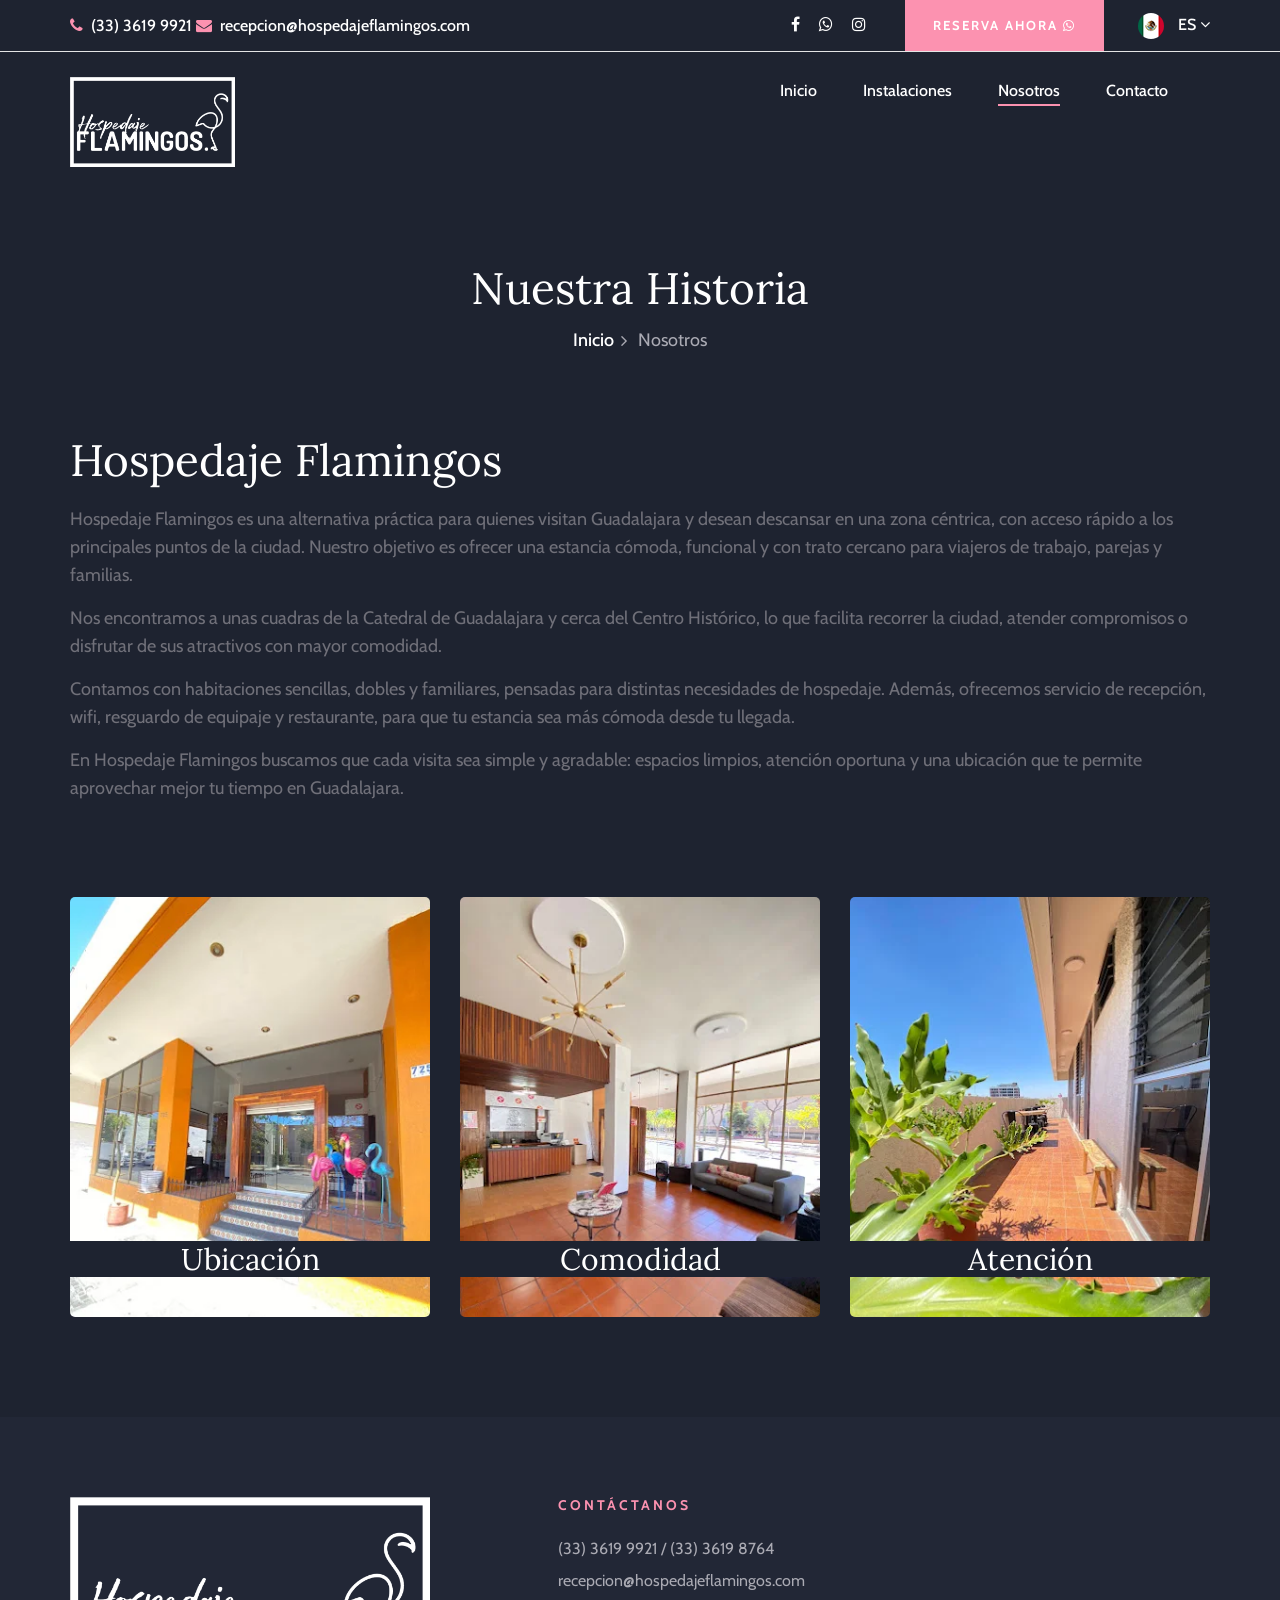
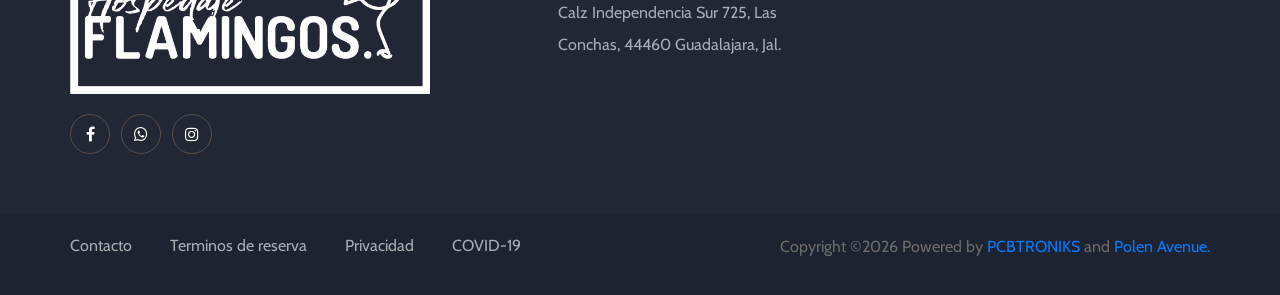
==== about-us.html @ ad76665b "UPDATE\ Mobile slider" ====
﻿<!DOCTYPE html>
<html lang="es">

<head>
    <meta charset="UTF-8">
    <meta name="description" content="Hospedaje Flamingos en Guadalajara: habitaciones cómodas, ubicación céntrica y atención para una estancia práctica y agradable.">
    <meta name="keywords" content="Hospedaje Flamingos, Guadalajara, hotel en Guadalajara, centro, habitaciones, wifi, restaurante, recepción 24 horas">
    <meta name="viewport" content="width=device-width, initial-scale=1.0">
    <meta http-equiv="X-UA-Compatible" content="ie=edge">
    <title>Hospedaje Flamingos - Hotel en Guadalajara</title>

    <!-- Google Font -->
    <link href="https://fonts.googleapis.com/css?family=Lora:400,700&display=swap" rel="stylesheet">
    <link href="https://fonts.googleapis.com/css?family=Cabin:400,500,600,700&display=swap" rel="stylesheet">

    <!-- icon -->
    <link rel="apple-touch-icon" sizes="60x60" href="img/apple-icon-60x60.png">
    <link rel="apple-touch-icon" sizes="72x72" href="img/apple-icon-72x72.png">
    <link rel="apple-touch-icon" sizes="76x76" href="img/apple-icon-76x76.png">
    <link rel="apple-touch-icon" sizes="114x114" href="img/apple-icon-114x114.png">
    <link rel="apple-touch-icon" sizes="120x120" href="img/apple-icon-120x120.png">
    <link rel="apple-touch-icon" sizes="144x144" href="img/apple-icon-144x144.png">
    <link rel="apple-touch-icon" sizes="152x152" href="img/apple-icon-152x152.png">
    <link rel="apple-touch-icon" sizes="180x180" href="img/apple-icon-180x180.png">
    <link rel="icon" type="image/png" sizes="192x192"  href="img/android-icon-192x192.png">
    <link rel="icon" type="image/png" sizes="32x32" href="img/favicon-32x32.png">
    <link rel="icon" type="image/png" sizes="96x96" href="img/favicon-96x96.png">
    <link rel="icon" type="image/png" sizes="16x16" href="img/favicon-16x16.png">
    <link rel="manifest" href="img/manifest.json">
    <meta name="msapplication-TileColor" content="#ffffff">
    <meta name="msapplication-TileImage" content="img/ms-icon-144x144.png">
    <meta name="theme-color" content="#ffffff">

    <!-- Css Styles -->
    <link rel="stylesheet" href="css/bootstrap.min.css" type="text/css">
    <link rel="stylesheet" href="css/font-awesome.min.css" type="text/css">
    <link rel="stylesheet" href="css/elegant-icons.css" type="text/css">
    <link rel="stylesheet" href="css/flaticon.css" type="text/css">
    <link rel="stylesheet" href="css/owl.carousel.min.css" type="text/css">
    <link rel="stylesheet" href="css/nice-select.css" type="text/css">
    <link rel="stylesheet" href="css/jquery-ui.min.css" type="text/css">
    <link rel="stylesheet" href="css/magnific-popup.css" type="text/css">
    <link rel="stylesheet" href="css/slicknav.min.css" type="text/css">
    <link rel="stylesheet" href="css/style.css?v=4" type="text/css">
</head>

<body style="background-color: #1e2330; color: white;">
    <!-- Page Preloder -->
    <div id="preloder" style="background-color: #1e2330;">
        <div class="loader"></div>
    </div>

    <!-- Offcanvas Menu Section Begin MOBIL-->
    <div class="offcanvas-menu-overlay"></div>
    <div class="canvas-open">
        <i class="icon_menu"></i>
    </div>
    <div class="offcanvas-menu-wrapper">
        <div class="canvas-close">
            <i class="icon_close"></i>
        </div>
        <div class="header-configure-area">
            <div class="language-option">
                <img src="img/flag-mx.png" alt="">
                <span>ES <i class="fa fa-angle-down"></i></span>
                <div class="flag-dropdown">
                    <ul>
                        <li><a href="#">EN</a></li>
                    </ul>
                </div>
            </div>
            <a href="https://api.whatsapp.com/send?phone=+5213330370522&text=Hola%20tengo%20inter%C3%A9s%20en%20reservar%20una%20habitaci%C3%B3n,%20me%20podr%C3%ADan%20dar%20m%C3%A1s%20informaci%C3%B3n?" class="bk-btn">Reserva <i class="fa fa-whatsapp"></i></a>
        </div>
        <nav class="mainmenu mobile-menu">
            <ul>
                <li><a href="./index.html">Inicio</a></li>
                <li><a href="./rooms.html">Instalaciones</a>
                    <ul class="dropdown">
                        <li><a href="./rooms-mtz.html">Habitaciones</a></li>
                        <li><a href="./rooms-hall.html">Salones</a></li>
                        <li><a href="./rooms-restaurante.html">Restaurante/Bar</a></li>
                    </ul>
                </li>
                <li class="active"><a href="./about-us.html">Nosotros</a></li>
                <li><a href="./visitgdl.html">Visita Guadalajara</a></li>
                <li><a href="./contact.html">Contacto</a></li>
                <li><a href="./invoice.html">Facturación</a></li>
            </ul>
        </nav>
        <div id="mobile-menu-wrap"></div>
        <div class="top-social">
          <a href="https://www.facebook.com/flamingoshospedaje/" target="_blank"><i class="fa fa-facebook"></i></a>
          <a href="https://api.whatsapp.com/send?phone=+5213336199921&text=Hola%20tengo%20inter%C3%A9s%20en%20reservar%20una%20habitaci%C3%B3n,%20me%20podr%C3%ADan%20dar%20m%C3%A1s%20informaci%C3%B3n?" target="_blank">
            <i class="fa fa-whatsapp"></i></a>
          <a href="https://www.instagram.com/flamingoshospedaje/" target="_blank"><i class="fa fa-instagram"></i></a>
        </div>
        <ul class="top-widget">
            <li><i class="fa fa-phone"></i> (33) 3619 9921</li>
            <li><i class="fa fa-envelope"></i> recepcion@hospedajeflamingos.com</li>
        </ul>
    </div>
    <!-- Offcanvas Menu Section End MOBIL-->

    <!-- Header Section Begin -->
    <header class="header-section">
        <div class="top-nav">
            <div class="container">
                <div class="row">
                    <div class="col-lg-6">
                        <ul class="tn-left">
                            <a href="tel:3336199921"><li><i class="fa fa-phone"></i> (33) 3619 9921</li></a>
                            <li><i class="fa fa-envelope"></i> recepcion@hospedajeflamingos.com</li>
                        </ul>
                    </div>
                    <div class="col-lg-6">
                        <div class="tn-right">
                          <div class="top-social">
                            <a href="https://www.facebook.com/flamingoshospedaje/" target="_blank"><i class="fa fa-facebook"></i></a>
                            <a href="https://api.whatsapp.com/send?phone=+5213336199921&text=Hola%20tengo%20inter%C3%A9s%20en%20reservar%20una%20habitaci%C3%B3n,%20me%20podr%C3%ADan%20dar%20m%C3%A1s%20informaci%C3%B3n?" target="_blank">
                              <i class="fa fa-whatsapp"></i></a>
                            <a href="https://www.instagram.com/flamingoshospedaje/" target="_blank"><i class="fa fa-instagram"></i></a>
                          </div>
                            <a href="https://api.whatsapp.com/send?phone=+5213330370522&text=Hola%20tengo%20inter%C3%A9s%20en%20reservar%20una%20habitaci%C3%B3n,%20me%20podr%C3%ADan%20dar%20m%C3%A1s%20informaci%C3%B3n?" class="bk-btn">Reserva Ahora <i class="fa fa-whatsapp"></i></a>
                            <div class="language-option">
                                <img src="img/flag-mx.png" alt="hotel-mexicano-lujoso">
                                <span>ES <i class="fa fa-angle-down"></i></span>
                                <div class="flag-dropdown">
                                    <ul>
                                        <li><a href="#">EN</a></li>
                                    </ul>
                                </div>
                            </div>
                        </div>
                    </div>
                </div>
            </div>
        </div>
        <div class="menu-item">
            <div class="container">
                <div class="row">
                    <div class="col-lg-2">
                        <div class="logo">
                            <a href="./index.html">
                                <img src="img/footer-logo.png" alt="Hospedaje Flamingos en Guadalajara">
                            </a>
                        </div>
                    </div>
                    <div class="col-lg-10">
                        <div class="nav-menu">
                            <nav class="mainmenu">
                                <ul>
                                    <li><a href="./index.html">Inicio</a></li>
                                    <li><a href="./rooms.html">Instalaciones</a></li>
                                    <li class="active"><a href="./about-us.html">Nosotros</a></li>
                                    <li><a href="./contact.html">Contacto</a></li>
                                </ul>
                            </nav>
                        </div>
                    </div>
                </div>
            </div>
        </div>
    </header>
    <!-- Header End -->

    <!-- Breadcrumb Section Begin -->
    <div class="breadcrumb-section">
        <div class="container">
            <div class="row">
                <div class="col-lg-12">
                    <div class="breadcrumb-text">
                        <h2>Nuestra Historia</h2>
                        <div class="bt-option">
                            <a href="./index.html">Inicio</a>
                            <span>Nosotros</span>
                        </div>
                    </div>
                </div>
            </div>
        </div>
    </div>
    <!-- Breadcrumb Section End -->

    <!-- About Us Page Section Begin -->
    <section class="aboutus-page-section spad">
        <div class="container">
            <div class="about-page-text">
                <div class="row">
                  <div class="col">
                    <div class="ap-title">
                      <h2>Hospedaje Flamingos</h2>

                          <p>Hospedaje Flamingos es una alternativa práctica para quienes visitan Guadalajara y desean descansar en una zona céntrica, con acceso rápido a los principales puntos de la ciudad. Nuestro objetivo es ofrecer una estancia cómoda, funcional y con trato cercano para viajeros de trabajo, parejas y familias.</p>

                            <p>
                              Nos encontramos a unas cuadras de la Catedral de Guadalajara y cerca del Centro Histórico, lo que facilita recorrer la ciudad, atender compromisos o disfrutar de sus atractivos con mayor comodidad.
                            </p>

                            <p>
                              Contamos con habitaciones sencillas, dobles y familiares, pensadas para distintas necesidades de hospedaje. Además, ofrecemos servicio de recepción, wifi, resguardo de equipaje y restaurante, para que tu estancia sea más cómoda desde tu llegada.
                            </p>

                            <p>
                              En Hospedaje Flamingos buscamos que cada visita sea simple y agradable: espacios limpios, atención oportuna y una ubicación que te permite aprovechar mejor tu tiempo en Guadalajara.
                            </p>

                      </div>
                    </div>
                </div>
            </div>
            <div class="about-page-services">
                <div class="row">
                    <div class="col-md-4">
                        <div class="ap-service-item set-bg" data-setbg="img/about/about-p1.webp" alt="hotel-comodo-en-guadalajara">
                            <div class="api-text">
                                <h3 style="background-color: #1e2330;">Ubicación</h3>
                            </div>
                        </div>
                    </div>
                    <div class="col-md-4">
                        <div class="ap-service-item set-bg" data-setbg="img/about/about-p2.webp" alt="hotel-lujoso-en-guadalajara">
                            <div class="api-text">
                                <h3 style="background-color: #1e2330;">Comodidad</h3>
                            </div>
                        </div>
                    </div>
                    <div class="col-md-4">
                        <div class="ap-service-item set-bg" data-setbg="img/about/about-p3.webp" alt="hotel-silencioso-en-guadalajara">
                            <div class="api-text">
                                <h3 style="background-color: #1e2330;">Atención</h3>
                            </div>
                        </div>
                    </div>
                </div>
            </div>
        </div>
    </section>
    <!-- About Us Page Section End -->

    <!-- Video Section Begin -->
    <!-- <section class="video-section set-bg" data-setbg="img/video-bg.jpg">
        <div class="container">
            <div class="row">
                <div class="col-lg-12">
                    <div class="video-text">
                        <h2>Discover Our Hotel & Services.</h2>
                        <p>It S Hurricane Season But We Are Visiting Hilton Head Island</p>
                        <a href="https://www.youtube.com/watch?v=EzKkl64rRbM" class="play-btn video-popup"><img
                                src="img/play.png" alt=""></a>
                    </div>
                </div>
            </div>
        </div>
    </section> -->
    <!-- Video Section End -->

    <!-- Gallery Section Begin -->
    <!-- <section class="gallery-section spad">
        <div class="container">
            <div class="row">
                <div class="col-lg-12">
                    <div class="section-title">
                        <span>Galeria</span>
                        <h2>Descubre trabajo Mexicano</h2>
                    </div>
                </div>
            </div>
            <div class="row">
                <div class="col-lg-6"> -->
                    <!-- 576x279 -->
                    <!-- <div class="gallery-item set-bg" data-setbg="img/gallery/gallery-1.jpg">
                        <div class="gi-text">
                            <h3>Obra No. 1 $1000</h3>
                        </div>
                    </div>
                    <div class="row">
                        <div class="col-sm-6"> -->
                            <!-- 279x279 -->
                            <!-- <div class="gallery-item set-bg" data-setbg="img/gallery/gallery-3.jpg">
                                <div class="gi-text">
                                    <h3>Obra No. 2</h3>
                                </div>
                            </div>
                        </div>
                        <div class="col-sm-6"> -->
                            <!-- 279x279 -->
                            <!-- <div class="gallery-item set-bg" data-setbg="img/gallery/gallery-4.jpg">
                                <div class="gi-text">
                                    <h3>Obra No. 3</h3>
                                </div>
                            </div>
                        </div>
                    </div>
                </div>
                <div class="col-lg-6"> -->
                    <!-- 576x576 -->
                    <!-- <div class="gallery-item large-item set-bg" data-setbg="img/gallery/gallery-2.jpg">
                        <div class="gi-text">
                            <h3>Obra No. 4 $500</h3>
                        </div>
                    </div>
                </div>
            </div>
        </div>
    </section> -->
    <!-- Gallery Section End -->

    <!-- Footer Section Begin -->
    <footer class="footer-section">
        <div class="container">
            <div class="footer-text">
                <div class="row">
                    <div class="col-lg-4">
                        <div class="ft-about">
                            <div class="logo">
                                <a href="#">
                                    <img src="img/footer-logo.png" alt="">
                                </a>
                            </div>
                            <!-- <p>We inspire and reach millions of travelers<br /> across 90 local websites</p> -->
                            <div class="fa-social">
                                <a href="https://www.facebook.com/flamingoshospedaje/" target="_blank"><i class="fa fa-facebook"></i></a>
                                <a href="https://api.whatsapp.com/send?phone=+5213336199921&text=Hola%20tengo%20inter%C3%A9s%20en%20reservar%20una%20habitaci%C3%B3n,%20me%20podr%C3%ADan%20dar%20m%C3%A1s%20informaci%C3%B3n?" target="_blank">
                                  <i class="fa fa-whatsapp"></i></a>
                                <a href="https://www.instagram.com/flamingoshospedaje/" target="_blank"><i class="fa fa-instagram"></i></a>
                            </div>
                        </div>
                    </div>
                    <div class="col-lg-3 offset-lg-1">
                        <div class="ft-contact">
                            <h6>Contáctanos</h6>
                            <ul>
                                <li>(33) 3619 9921 / (33) 3619 8764</li>
                                <li>recepcion@hospedajeflamingos.com</li>
                                <li>Calz Independencia Sur 725, Las Conchas, 44460 Guadalajara, Jal.</li>
                            </ul>
                        </div>
                    </div>
                    <div class="col-lg-3 offset-lg-1">
                      <div id="cont_6c94ab2ad96cbf66a1eec0f091e3534b">
                        <script type="text/javascript" async src="https://www.theweather.com/wid_loader/6c94ab2ad96cbf66a1eec0f091e3534b"></script>
                      </div>
                        <!-- <div class="ft-newslatter">
                            <h6>New latest</h6>
                            <p>Get the latest updates and offers.</p>
                            <form action="#" class="fn-form">
                                <input type="text" placeholder="Email">
                                <button type="submit"><i class="fa fa-send"></i></button>
                            </form>
                        </div> -->
                    </div>
                </div>
            </div>
        </div>
        <div class="copyright-option">
            <div class="container">
                <div class="row">
                    <div class="col-lg-7">
                        <ul>
                            <li><a href="./contact.html">Contacto</a></li>
                            <li><a href="./terminos.html">Terminos de reserva</a></li>
                            <li><a href="./terminos.html">Privacidad</a></li>
                            <li><a href="./covid-19.html">COVID-19</a></li>
                        </ul>
                    </div>
                    <div class="col-lg-5">
                        <div class="co-text"><p>
                          Copyright &copy;<script>document.write(new Date().getFullYear());</script>
                          Powered by <a href="https://www.pcbtroniks.com/" target="_blank">PCBTRONIKS</a> and
                          <a href="http://polenavenue.com/" target="_blank">Polen Avenue.</a>
                        </p>
                        </div>
                    </div>
                </div>
            </div>
        </div>
    </footer>
    <!-- Footer Section End -->

    <!-- Js Plugins -->
    <script src="js/jquery-3.3.1.min.js"></script>
    <script src="js/bootstrap.min.js"></script>
    <script src="js/jquery.magnific-popup.min.js"></script>
    <script src="js/jquery.nice-select.min.js"></script>
    <script src="js/jquery-ui.min.js"></script>
    <script src="js/jquery.slicknav.js"></script>
    <script src="js/owl.carousel.min.js"></script>
    <script src="js/main.js"></script>
</body>

</html>
---- css/elegant-icons.css ----
@font-face {
	font-family: 'ElegantIcons';
	src:url('../fonts/ElegantIcons.eot');
	src:url('../fonts/ElegantIcons.eot?#iefix') format('embedded-opentype'),
		url('../fonts/ElegantIcons.woff') format('woff'),
		url('../fonts/ElegantIcons.ttf') format('truetype'),
		url('../fonts/ElegantIcons.svg#ElegantIcons') format('svg');
	font-weight: normal;
	font-style: normal;
}

/* Use the following CSS code if you want to use data attributes for inserting your icons */
[data-icon]:before {
	font-family: 'ElegantIcons';
	content: attr(data-icon);
	speak: none;
	font-weight: normal;
	font-variant: normal;
	text-transform: none;
	line-height: 1;
	-webkit-font-smoothing: antialiased;
	-moz-osx-font-smoothing: grayscale;
}

/* Use the following CSS code if you want to have a class per icon */
/*
Instead of a list of all class selectors,
you can use the generic selector below, but it's slower:
[class*="your-class-prefix"] {
*/
.arrow_up, .arrow_down, .arrow_left, .arrow_right, .arrow_left-up, .arrow_right-up, .arrow_right-down, .arrow_left-down, .arrow-up-down, .arrow_up-down_alt, .arrow_left-right_alt, .arrow_left-right, .arrow_expand_alt2, .arrow_expand_alt, .arrow_condense, .arrow_expand, .arrow_move, .arrow_carrot-up, .arrow_carrot-down, .arrow_carrot-left, .arrow_carrot-right, .arrow_carrot-2up, .arrow_carrot-2down, .arrow_carrot-2left, .arrow_carrot-2right, .arrow_carrot-up_alt2, .arrow_carrot-down_alt2, .arrow_carrot-left_alt2, .arrow_carrot-right_alt2, .arrow_carrot-2up_alt2, .arrow_carrot-2down_alt2, .arrow_carrot-2left_alt2, .arrow_carrot-2right_alt2, .arrow_triangle-up, .arrow_triangle-down, .arrow_triangle-left, .arrow_triangle-right, .arrow_triangle-up_alt2, .arrow_triangle-down_alt2, .arrow_triangle-left_alt2, .arrow_triangle-right_alt2, .arrow_back, .icon_minus-06, .icon_plus, .icon_close, .icon_check, .icon_minus_alt2, .icon_plus_alt2, .icon_close_alt2, .icon_check_alt2, .icon_zoom-out_alt, .icon_zoom-in_alt, .icon_search, .icon_box-empty, .icon_box-selected, .icon_minus-box, .icon_plus-box, .icon_box-checked, .icon_circle-empty, .icon_circle-slelected, .icon_stop_alt2, .icon_stop, .icon_pause_alt2, .icon_pause, .icon_menu, .icon_menu-square_alt2, .icon_menu-circle_alt2, .icon_ul, .icon_ol, .icon_adjust-horiz, .icon_adjust-vert, .icon_document_alt, .icon_documents_alt, .icon_pencil, .icon_pencil-edit_alt, .icon_pencil-edit, .icon_folder-alt, .icon_folder-open_alt, .icon_folder-add_alt, .icon_info_alt, .icon_error-oct_alt, .icon_error-circle_alt, .icon_error-triangle_alt, .icon_question_alt2, .icon_question, .icon_comment_alt, .icon_chat_alt, .icon_vol-mute_alt, .icon_volume-low_alt, .icon_volume-high_alt, .icon_quotations, .icon_quotations_alt2, .icon_clock_alt, .icon_lock_alt, .icon_lock-open_alt, .icon_key_alt, .icon_cloud_alt, .icon_cloud-upload_alt, .icon_cloud-download_alt, .icon_image, .icon_images, .icon_lightbulb_alt, .icon_gift_alt, .icon_house_alt, .icon_genius, .icon_mobile, .icon_tablet, .icon_laptop, .icon_desktop, .icon_camera_alt, .icon_mail_alt, .icon_cone_alt, .icon_ribbon_alt, .icon_bag_alt, .icon_creditcard, .icon_cart_alt, .icon_paperclip, .icon_tag_alt, .icon_tags_alt, .icon_trash_alt, .icon_cursor_alt, .icon_mic_alt, .icon_compass_alt, .icon_pin_alt, .icon_pushpin_alt, .icon_map_alt, .icon_drawer_alt, .icon_toolbox_alt, .icon_book_alt, .icon_calendar, .icon_film, .icon_table, .icon_contacts_alt, .icon_headphones, .icon_lifesaver, .icon_piechart, .icon_refresh, .icon_link_alt, .icon_link, .icon_loading, .icon_blocked, .icon_archive_alt, .icon_heart_alt, .icon_star_alt, .icon_star-half_alt, .icon_star, .icon_star-half, .icon_tools, .icon_tool, .icon_cog, .icon_cogs, .arrow_up_alt, .arrow_down_alt, .arrow_left_alt, .arrow_right_alt, .arrow_left-up_alt, .arrow_right-up_alt, .arrow_right-down_alt, .arrow_left-down_alt, .arrow_condense_alt, .arrow_expand_alt3, .arrow_carrot_up_alt, .arrow_carrot-down_alt, .arrow_carrot-left_alt, .arrow_carrot-right_alt, .arrow_carrot-2up_alt, .arrow_carrot-2dwnn_alt, .arrow_carrot-2left_alt, .arrow_carrot-2right_alt, .arrow_triangle-up_alt, .arrow_triangle-down_alt, .arrow_triangle-left_alt, .arrow_triangle-right_alt, .icon_minus_alt, .icon_plus_alt, .icon_close_alt, .icon_check_alt, .icon_zoom-out, .icon_zoom-in, .icon_stop_alt, .icon_menu-square_alt, .icon_menu-circle_alt, .icon_document, .icon_documents, .icon_pencil_alt, .icon_folder, .icon_folder-open, .icon_folder-add, .icon_folder_upload, .icon_folder_download, .icon_info, .icon_error-circle, .icon_error-oct, .icon_error-triangle, .icon_question_alt, .icon_comment, .icon_chat, .icon_vol-mute, .icon_volume-low, .icon_volume-high, .icon_quotations_alt, .icon_clock, .icon_lock, .icon_lock-open, .icon_key, .icon_cloud, .icon_cloud-upload, .icon_cloud-download, .icon_lightbulb, .icon_gift, .icon_house, .icon_camera, .icon_mail, .icon_cone, .icon_ribbon, .icon_bag, .icon_cart, .icon_tag, .icon_tags, .icon_trash, .icon_cursor, .icon_mic, .icon_compass, .icon_pin, .icon_pushpin, .icon_map, .icon_drawer, .icon_toolbox, .icon_book, .icon_contacts, .icon_archive, .icon_heart, .icon_profile, .icon_group, .icon_grid-2x2, .icon_grid-3x3, .icon_music, .icon_pause_alt, .icon_phone, .icon_upload, .icon_download, .social_facebook, .social_twitter, .social_pinterest, .social_googleplus, .social_tumblr, .social_tumbleupon, .social_wordpress, .social_instagram, .social_dribbble, .social_vimeo, .social_linkedin, .social_rss, .social_deviantart, .social_share, .social_myspace, .social_skype, .social_youtube, .social_picassa, .social_googledrive, .social_flickr, .social_blogger, .social_spotify, .social_delicious, .social_facebook_circle, .social_twitter_circle, .social_pinterest_circle, .social_googleplus_circle, .social_tumblr_circle, .social_stumbleupon_circle, .social_wordpress_circle, .social_instagram_circle, .social_dribbble_circle, .social_vimeo_circle, .social_linkedin_circle, .social_rss_circle, .social_deviantart_circle, .social_share_circle, .social_myspace_circle, .social_skype_circle, .social_youtube_circle, .social_picassa_circle, .social_googledrive_alt2, .social_flickr_circle, .social_blogger_circle, .social_spotify_circle, .social_delicious_circle, .social_facebook_square, .social_twitter_square, .social_pinterest_square, .social_googleplus_square, .social_tumblr_square, .social_stumbleupon_square, .social_wordpress_square, .social_instagram_square, .social_dribbble_square, .social_vimeo_square, .social_linkedin_square, .social_rss_square, .social_deviantart_square, .social_share_square, .social_myspace_square, .social_skype_square, .social_youtube_square, .social_picassa_square, .social_googledrive_square, .social_flickr_square, .social_blogger_square, .social_spotify_square, .social_delicious_square, .icon_printer, .icon_calulator, .icon_building, .icon_floppy, .icon_drive, .icon_search-2, .icon_id, .icon_id-2, .icon_puzzle, .icon_like, .icon_dislike, .icon_mug, .icon_currency, .icon_wallet, .icon_pens, .icon_easel, .icon_flowchart, .icon_datareport, .icon_briefcase, .icon_shield, .icon_percent, .icon_globe, .icon_globe-2, .icon_target, .icon_hourglass, .icon_balance, .icon_rook, .icon_printer-alt, .icon_calculator_alt, .icon_building_alt, .icon_floppy_alt, .icon_drive_alt, .icon_search_alt, .icon_id_alt, .icon_id-2_alt, .icon_puzzle_alt, .icon_like_alt, .icon_dislike_alt, .icon_mug_alt, .icon_currency_alt, .icon_wallet_alt, .icon_pens_alt, .icon_easel_alt, .icon_flowchart_alt, .icon_datareport_alt, .icon_briefcase_alt, .icon_shield_alt, .icon_percent_alt, .icon_globe_alt, .icon_clipboard {
	font-family: 'ElegantIcons';
	speak: none;
	font-style: normal;
	font-weight: normal;
	font-variant: normal;
	text-transform: none;
	line-height: 1;
	-webkit-font-smoothing: antialiased;
}
.arrow_up:before {
	content: "\21";
}
.arrow_down:before {
	content: "\22";
}
.arrow_left:before {
	content: "\23";
}
.arrow_right:before {
	content: "\24";
}
.arrow_left-up:before {
	content: "\25";
}
.arrow_right-up:before {
	content: "\26";
}
.arrow_right-down:before {
	content: "\27";
}
.arrow_left-down:before {
	content: "\28";
}
.arrow-up-down:before {
	content: "\29";
}
.arrow_up-down_alt:before {
	content: "\2a";
}
.arrow_left-right_alt:before {
	content: "\2b";
}
.arrow_left-right:before {
	content: "\2c";
}
.arrow_expand_alt2:before {
	content: "\2d";
}
.arrow_expand_alt:before {
	content: "\2e";
}
.arrow_condense:before {
	content: "\2f";
}
.arrow_expand:before {
	content: "\30";
}
.arrow_move:before {
	content: "\31";
}
.arrow_carrot-up:before {
	content: "\32";
}
.arrow_carrot-down:before {
	content: "\33";
}
.arrow_carrot-left:before {
	content: "\34";
}
.arrow_carrot-right:before {
	content: "\35";
}
.arrow_carrot-2up:before {
	content: "\36";
}
.arrow_carrot-2down:before {
	content: "\37";
}
.arrow_carrot-2left:before {
	content: "\38";
}
.arrow_carrot-2right:before {
	content: "\39";
}
.arrow_carrot-up_alt2:before {
	content: "\3a";
}
.arrow_carrot-down_alt2:before {
	content: "\3b";
}
.arrow_carrot-left_alt2:before {
	content: "\3c";
}
.arrow_carrot-right_alt2:before {
	content: "\3d";
}
.arrow_carrot-2up_alt2:before {
	content: "\3e";
}
.arrow_carrot-2down_alt2:before {
	content: "\3f";
}
.arrow_carrot-2left_alt2:before {
	content: "\40";
}
.arrow_carrot-2right_alt2:before {
	content: "\41";
}
.arrow_triangle-up:before {
	content: "\42";
}
.arrow_triangle-down:before {
	content: "\43";
}
.arrow_triangle-left:before {
	content: "\44";
}
.arrow_triangle-right:before {
	content: "\45";
}
.arrow_triangle-up_alt2:before {
	content: "\46";
}
.arrow_triangle-down_alt2:before {
	content: "\47";
}
.arrow_triangle-left_alt2:before {
	content: "\48";
}
.arrow_triangle-right_alt2:before {
	content: "\49";
}
.arrow_back:before {
	content: "\4a";
}
.icon_minus-06:before {
	content: "\4b";
}
.icon_plus:before {
	content: "\4c";
}
.icon_close:before {
	content: "\4d";
}
.icon_check:before {
	content: "\4e";
}
.icon_minus_alt2:before {
	content: "\4f";
}
.icon_plus_alt2:before {
	content: "\50";
}
.icon_close_alt2:before {
	content: "\51";
}
.icon_check_alt2:before {
	content: "\52";
}
.icon_zoom-out_alt:before {
	content: "\53";
}
.icon_zoom-in_alt:before {
	content: "\54";
}
.icon_search:before {
	content: "\55";
}
.icon_box-empty:before {
	content: "\56";
}
.icon_box-selected:before {
	content: "\57";
}
.icon_minus-box:before {
	content: "\58";
}
.icon_plus-box:before {
	content: "\59";
}
.icon_box-checked:before {
	content: "\5a";
}
.icon_circle-empty:before {
	content: "\5b";
}
.icon_circle-slelected:before {
	content: "\5c";
}
.icon_stop_alt2:before {
	content: "\5d";
}
.icon_stop:before {
	content: "\5e";
}
.icon_pause_alt2:before {
	content: "\5f";
}
.icon_pause:before {
	content: "\60";
}
.icon_menu:before {
	content: "\61";
}
.icon_menu-square_alt2:before {
	content: "\62";
}
.icon_menu-circle_alt2:before {
	content: "\63";
}
.icon_ul:before {
	content: "\64";
}
.icon_ol:before {
	content: "\65";
}
.icon_adjust-horiz:before {
	content: "\66";
}
.icon_adjust-vert:before {
	content: "\67";
}
.icon_document_alt:before {
	content: "\68";
}
.icon_documents_alt:before {
	content: "\69";
}
.icon_pencil:before {
	content: "\6a";
}
.icon_pencil-edit_alt:before {
	content: "\6b";
}
.icon_pencil-edit:before {
	content: "\6c";
}
.icon_folder-alt:before {
	content: "\6d";
}
.icon_folder-open_alt:before {
	content: "\6e";
}
.icon_folder-add_alt:before {
	content: "\6f";
}
.icon_info_alt:before {
	content: "\70";
}
.icon_error-oct_alt:before {
	content: "\71";
}
.icon_error-circle_alt:before {
	content: "\72";
}
.icon_error-triangle_alt:before {
	content: "\73";
}
.icon_question_alt2:before {
	content: "\74";
}
.icon_question:before {
	content: "\75";
}
.icon_comment_alt:before {
	content: "\76";
}
.icon_chat_alt:before {
	content: "\77";
}
.icon_vol-mute_alt:before {
	content: "\78";
}
.icon_volume-low_alt:before {
	content: "\79";
}
.icon_volume-high_alt:before {
	content: "\7a";
}
.icon_quotations:before {
	content: "\7b";
}
.icon_quotations_alt2:before {
	content: "\7c";
}
.icon_clock_alt:before {
	content: "\7d";
}
.icon_lock_alt:before {
	content: "\7e";
}
.icon_lock-open_alt:before {
	content: "\e000";
}
.icon_key_alt:before {
	content: "\e001";
}
.icon_cloud_alt:before {
	content: "\e002";
}
.icon_cloud-upload_alt:before {
	content: "\e003";
}
.icon_cloud-download_alt:before {
	content: "\e004";
}
.icon_image:before {
	content: "\e005";
}
.icon_images:before {
	content: "\e006";
}
.icon_lightbulb_alt:before {
	content: "\e007";
}
.icon_gift_alt:before {
	content: "\e008";
}
.icon_house_alt:before {
	content: "\e009";
}
.icon_genius:before {
	content: "\e00a";
}
.icon_mobile:before {
	content: "\e00b";
}
.icon_tablet:before {
	content: "\e00c";
}
.icon_laptop:before {
	content: "\e00d";
}
.icon_desktop:before {
	content: "\e00e";
}
.icon_camera_alt:before {
	content: "\e00f";
}
.icon_mail_alt:before {
	content: "\e010";
}
.icon_cone_alt:before {
	content: "\e011";
}
.icon_ribbon_alt:before {
	content: "\e012";
}
.icon_bag_alt:before {
	content: "\e013";
}
.icon_creditcard:before {
	content: "\e014";
}
.icon_cart_alt:before {
	content: "\e015";
}
.icon_paperclip:before {
	content: "\e016";
}
.icon_tag_alt:before {
	content: "\e017";
}
.icon_tags_alt:before {
	content: "\e018";
}
.icon_trash_alt:before {
	content: "\e019";
}
.icon_cursor_alt:before {
	content: "\e01a";
}
.icon_mic_alt:before {
	content: "\e01b";
}
.icon_compass_alt:before {
	content: "\e01c";
}
.icon_pin_alt:before {
	content: "\e01d";
}
.icon_pushpin_alt:before {
	content: "\e01e";
}
.icon_map_alt:before {
	content: "\e01f";
}
.icon_drawer_alt:before {
	content: "\e020";
}
.icon_toolbox_alt:before {
	content: "\e021";
}
.icon_book_alt:before {
	content: "\e022";
}
.icon_calendar:before {
	content: "\e023";
}
.icon_film:before {
	content: "\e024";
}
.icon_table:before {
	content: "\e025";
}
.icon_contacts_alt:before {
	content: "\e026";
}
.icon_headphones:before {
	content: "\e027";
}
.icon_lifesaver:before {
	content: "\e028";
}
.icon_piechart:before {
	content: "\e029";
}
.icon_refresh:before {
	content: "\e02a";
}
.icon_link_alt:before {
	content: "\e02b";
}
.icon_link:before {
	content: "\e02c";
}
.icon_loading:before {
	content: "\e02d";
}
.icon_blocked:before {
	content: "\e02e";
}
.icon_archive_alt:before {
	content: "\e02f";
}
.icon_heart_alt:before {
	content: "\e030";
}
.icon_star_alt:before {
	content: "\e031";
}
.icon_star-half_alt:before {
	content: "\e032";
}
.icon_star:before {
	content: "\e033";
}
.icon_star-half:before {
	content: "\e034";
}
.icon_tools:before {
	content: "\e035";
}
.icon_tool:before {
	content: "\e036";
}
.icon_cog:before {
	content: "\e037";
}
.icon_cogs:before {
	content: "\e038";
}
.arrow_up_alt:before {
	content: "\e039";
}
.arrow_down_alt:before {
	content: "\e03a";
}
.arrow_left_alt:before {
	content: "\e03b";
}
.arrow_right_alt:before {
	content: "\e03c";
}
.arrow_left-up_alt:before {
	content: "\e03d";
}
.arrow_right-up_alt:before {
	content: "\e03e";
}
.arrow_right-down_alt:before {
	content: "\e03f";
}
.arrow_left-down_alt:before {
	content: "\e040";
}
.arrow_condense_alt:before {
	content: "\e041";
}
.arrow_expand_alt3:before {
	content: "\e042";
}
.arrow_carrot_up_alt:before {
	content: "\e043";
}
.arrow_carrot-down_alt:before {
	content: "\e044";
}
.arrow_carrot-left_alt:before {
	content: "\e045";
}
.arrow_carrot-right_alt:before {
	content: "\e046";
}
.arrow_carrot-2up_alt:before {
	content: "\e047";
}
.arrow_carrot-2dwnn_alt:before {
	content: "\e048";
}
.arrow_carrot-2left_alt:before {
	content: "\e049";
}
.arrow_carrot-2right_alt:before {
	content: "\e04a";
}
.arrow_triangle-up_alt:before {
	content: "\e04b";
}
.arrow_triangle-down_alt:before {
	content: "\e04c";
}
.arrow_triangle-left_alt:before {
	content: "\e04d";
}
.arrow_triangle-right_alt:before {
	content: "\e04e";
}
.icon_minus_alt:before {
	content: "\e04f";
}
.icon_plus_alt:before {
	content: "\e050";
}
.icon_close_alt:before {
	content: "\e051";
}
.icon_check_alt:before {
	content: "\e052";
}
.icon_zoom-out:before {
	content: "\e053";
}
.icon_zoom-in:before {
	content: "\e054";
}
.icon_stop_alt:before {
	content: "\e055";
}
.icon_menu-square_alt:before {
	content: "\e056";
}
.icon_menu-circle_alt:before {
	content: "\e057";
}
.icon_document:before {
	content: "\e058";
}
.icon_documents:before {
	content: "\e059";
}
.icon_pencil_alt:before {
	content: "\e05a";
}
.icon_folder:before {
	content: "\e05b";
}
.icon_folder-open:before {
	content: "\e05c";
}
.icon_folder-add:before {
	content: "\e05d";
}
.icon_folder_upload:before {
	content: "\e05e";
}
.icon_folder_download:before {
	content: "\e05f";
}
.icon_info:before {
	content: "\e060";
}
.icon_error-circle:before {
	content: "\e061";
}
.icon_error-oct:before {
	content: "\e062";
}
.icon_error-triangle:before {
	content: "\e063";
}
.icon_question_alt:before {
	content: "\e064";
}
.icon_comment:before {
	content: "\e065";
}
.icon_chat:before {
	content: "\e066";
}
.icon_vol-mute:before {
	content: "\e067";
}
.icon_volume-low:before {
	content: "\e068";
}
.icon_volume-high:before {
	content: "\e069";
}
.icon_quotations_alt:before {
	content: "\e06a";
}
.icon_clock:before {
	content: "\e06b";
}
.icon_lock:before {
	content: "\e06c";
}
.icon_lock-open:before {
	content: "\e06d";
}
.icon_key:before {
	content: "\e06e";
}
.icon_cloud:before {
	content: "\e06f";
}
.icon_cloud-upload:before {
	content: "\e070";
}
.icon_cloud-download:before {
	content: "\e071";
}
.icon_lightbulb:before {
	content: "\e072";
}
.icon_gift:before {
	content: "\e073";
}
.icon_house:before {
	content: "\e074";
}
.icon_camera:before {
	content: "\e075";
}
.icon_mail:before {
	content: "\e076";
}
.icon_cone:before {
	content: "\e077";
}
.icon_ribbon:before {
	content: "\e078";
}
.icon_bag:before {
	content: "\e079";
}
.icon_cart:before {
	content: "\e07a";
}
.icon_tag:before {
	content: "\e07b";
}
.icon_tags:before {
	content: "\e07c";
}
.icon_trash:before {
	content: "\e07d";
}
.icon_cursor:before {
	content: "\e07e";
}
.icon_mic:before {
	content: "\e07f";
}
.icon_compass:before {
	content: "\e080";
}
.icon_pin:before {
	content: "\e081";
}
.icon_pushpin:before {
	content: "\e082";
}
.icon_map:before {
	content: "\e083";
}
.icon_drawer:before {
	content: "\e084";
}
.icon_toolbox:before {
	content: "\e085";
}
.icon_book:before {
	content: "\e086";
}
.icon_contacts:before {
	content: "\e087";
}
.icon_archive:before {
	content: "\e088";
}
.icon_heart:before {
	content: "\e089";
}
.icon_profile:before {
	content: "\e08a";
}
.icon_group:before {
	content: "\e08b";
}
.icon_grid-2x2:before {
	content: "\e08c";
}
.icon_grid-3x3:before {
	content: "\e08d";
}
.icon_music:before {
	content: "\e08e";
}
.icon_pause_alt:before {
	content: "\e08f";
}
.icon_phone:before {
	content: "\e090";
}
.icon_upload:before {
	content: "\e091";
}
.icon_download:before {
	content: "\e092";
}
.social_facebook:before {
	content: "\e093";
}
.social_twitter:before {
	content: "\e094";
}
.social_pinterest:before {
	content: "\e095";
}
.social_googleplus:before {
	content: "\e096";
}
.social_tumblr:before {
	content: "\e097";
}
.social_tumbleupon:before {
	content: "\e098";
}
.social_wordpress:before {
	content: "\e099";
}
.social_instagram:before {
	content: "\e09a";
}
.social_dribbble:before {
	content: "\e09b";
}
.social_vimeo:before {
	content: "\e09c";
}
.social_linkedin:before {
	content: "\e09d";
}
.social_rss:before {
	content: "\e09e";
}
.social_deviantart:before {
	content: "\e09f";
}
.social_share:before {
	content: "\e0a0";
}
.social_myspace:before {
	content: "\e0a1";
}
.social_skype:before {
	content: "\e0a2";
}
.social_youtube:before {
	content: "\e0a3";
}
.social_picassa:before {
	content: "\e0a4";
}
.social_googledrive:before {
	content: "\e0a5";
}
.social_flickr:before {
	content: "\e0a6";
}
.social_blogger:before {
	content: "\e0a7";
}
.social_spotify:before {
	content: "\e0a8";
}
.social_delicious:before {
	content: "\e0a9";
}
.social_facebook_circle:before {
	content: "\e0aa";
}
.social_twitter_circle:before {
	content: "\e0ab";
}
.social_pinterest_circle:before {
	content: "\e0ac";
}
.social_googleplus_circle:before {
	content: "\e0ad";
}
.social_tumblr_circle:before {
	content: "\e0ae";
}
.social_stumbleupon_circle:before {
	content: "\e0af";
}
.social_wordpress_circle:before {
	content: "\e0b0";
}
.social_instagram_circle:before {
	content: "\e0b1";
}
.social_dribbble_circle:before {
	content: "\e0b2";
}
.social_vimeo_circle:before {
	content: "\e0b3";
}
.social_linkedin_circle:before {
	content: "\e0b4";
}
.social_rss_circle:before {
	content: "\e0b5";
}
.social_deviantart_circle:before {
	content: "\e0b6";
}
.social_share_circle:before {
	content: "\e0b7";
}
.social_myspace_circle:before {
	content: "\e0b8";
}
.social_skype_circle:before {
	content: "\e0b9";
}
.social_youtube_circle:before {
	content: "\e0ba";
}
.social_picassa_circle:before {
	content: "\e0bb";
}
.social_googledrive_alt2:before {
	content: "\e0bc";
}
.social_flickr_circle:before {
	content: "\e0bd";
}
.social_blogger_circle:before {
	content: "\e0be";
}
.social_spotify_circle:before {
	content: "\e0bf";
}
.social_delicious_circle:before {
	content: "\e0c0";
}
.social_facebook_square:before {
	content: "\e0c1";
}
.social_twitter_square:before {
	content: "\e0c2";
}
.social_pinterest_square:before {
	content: "\e0c3";
}
.social_googleplus_square:before {
	content: "\e0c4";
}
.social_tumblr_square:before {
	content: "\e0c5";
}
.social_stumbleupon_square:before {
	content: "\e0c6";
}
.social_wordpress_square:before {
	content: "\e0c7";
}
.social_instagram_square:before {
	content: "\e0c8";
}
.social_dribbble_square:before {
	content: "\e0c9";
}
.social_vimeo_square:before {
	content: "\e0ca";
}
.social_linkedin_square:before {
	content: "\e0cb";
}
.social_rss_square:before {
	content: "\e0cc";
}
.social_deviantart_square:before {
	content: "\e0cd";
}
.social_share_square:before {
	content: "\e0ce";
}
.social_myspace_square:before {
	content: "\e0cf";
}
.social_skype_square:before {
	content: "\e0d0";
}
.social_youtube_square:before {
	content: "\e0d1";
}
.social_picassa_square:before {
	content: "\e0d2";
}
.social_googledrive_square:before {
	content: "\e0d3";
}
.social_flickr_square:before {
	content: "\e0d4";
}
.social_blogger_square:before {
	content: "\e0d5";
}
.social_spotify_square:before {
	content: "\e0d6";
}
.social_delicious_square:before {
	content: "\e0d7";
}
.icon_printer:before {
	content: "\e103";
}
.icon_calulator:before {
	content: "\e0ee";
}
.icon_building:before {
	content: "\e0ef";
}
.icon_floppy:before {
	content: "\e0e8";
}
.icon_drive:before {
	content: "\e0ea";
}
.icon_search-2:before {
	content: "\e101";
}
.icon_id:before {
	content: "\e107";
}
.icon_id-2:before {
	content: "\e108";
}
.icon_puzzle:before {
	content: "\e102";
}
.icon_like:before {
	content: "\e106";
}
.icon_dislike:before {
	content: "\e0eb";
}
.icon_mug:before {
	content: "\e105";
}
.icon_currency:before {
	content: "\e0ed";
}
.icon_wallet:before {
	content: "\e100";
}
.icon_pens:before {
	content: "\e104";
}
.icon_easel:before {
	content: "\e0e9";
}
.icon_flowchart:before {
	content: "\e109";
}
.icon_datareport:before {
	content: "\e0ec";
}
.icon_briefcase:before {
	content: "\e0fe";
}
.icon_shield:before {
	content: "\e0f6";
}
.icon_percent:before {
	content: "\e0fb";
}
.icon_globe:before {
	content: "\e0e2";
}
.icon_globe-2:before {
	content: "\e0e3";
}
.icon_target:before {
	content: "\e0f5";
}
.icon_hourglass:before {
	content: "\e0e1";
}
.icon_balance:before {
	content: "\e0ff";
}
.icon_rook:before {
	content: "\e0f8";
}
.icon_printer-alt:before {
	content: "\e0fa";
}
.icon_calculator_alt:before {
	content: "\e0e7";
}
.icon_building_alt:before {
	content: "\e0fd";
}
.icon_floppy_alt:before {
	content: "\e0e4";
}
.icon_drive_alt:before {
	content: "\e0e5";
}
.icon_search_alt:before {
	content: "\e0f7";
}
.icon_id_alt:before {
	content: "\e0e0";
}
.icon_id-2_alt:before {
	content: "\e0fc";
}
.icon_puzzle_alt:before {
	content: "\e0f9";
}
.icon_like_alt:before {
	content: "\e0dd";
}
.icon_dislike_alt:before {
	content: "\e0f1";
}
.icon_mug_alt:before {
	content: "\e0dc";
}
.icon_currency_alt:before {
	content: "\e0f3";
}
.icon_wallet_alt:before {
	content: "\e0d8";
}
.icon_pens_alt:before {
	content: "\e0db";
}
.icon_easel_alt:before {
	content: "\e0f0";
}
.icon_flowchart_alt:before {
	content: "\e0df";
}
.icon_datareport_alt:before {
	content: "\e0f2";
}
.icon_briefcase_alt:before {
	content: "\e0f4";
}
.icon_shield_alt:before {
	content: "\e0d9";
}
.icon_percent_alt:before {
	content: "\e0da";
}
.icon_globe_alt:before {
	content: "\e0de";
}
.icon_clipboard:before {
	content: "\e0e6";
}


	.glyph {
		float: left;
		text-align: center;
		padding: .75em;
		margin: .4em 1.5em .75em 0;
		width: 6em;
text-shadow: none;
	}
        .glyph_big {
        font-size: 128px;
        color: #59c5dc;
        float: left;
        margin-right: 20px;
        }

        .glyph div { padding-bottom: 10px;}

	.glyph input {
		font-family: consolas, monospace;
		font-size: 12px;
		width: 100%;
		text-align: center;
		border: 0;
		box-shadow: 0 0 0 1px #ccc;
		padding: .2em;
                -moz-border-radius: 5px;
                -webkit-border-radius: 5px;
	}
	.centered {
		margin-left: auto;
		margin-right: auto;
	}
	.glyph .fs1 {
		font-size: 2em;
	}
---- css/nice-select.css ----
.nice-select {
  -webkit-tap-highlight-color: transparent;
  background-color: #fff;
  border-radius: 5px;
  border: solid 1px #e8e8e8;
  box-sizing: border-box;
  clear: both;
  cursor: pointer;
  display: block;
  float: left;
  font-family: inherit;
  font-size: 14px;
  font-weight: normal;
  height: 42px;
  line-height: 40px;
  outline: none;
  padding-left: 18px;
  padding-right: 30px;
  position: relative;
  text-align: left !important;
  -webkit-transition: all 0.2s ease-in-out;
  transition: all 0.2s ease-in-out;
  -webkit-user-select: none;
     -moz-user-select: none;
      -ms-user-select: none;
          user-select: none;
  white-space: nowrap;
  width: auto; }
  .nice-select:hover {
    border-color: #dbdbdb; }
  .nice-select:active, .nice-select.open, .nice-select:focus {
    border-color: #999; }
  .nice-select:after {
    border-bottom: 2px solid #999;
    border-right: 2px solid #999;
    content: '';
    display: block;
    height: 5px;
    margin-top: -4px;
    pointer-events: none;
    position: absolute;
    right: 12px;
    top: 50%;
    -webkit-transform-origin: 66% 66%;
        -ms-transform-origin: 66% 66%;
            transform-origin: 66% 66%;
    -webkit-transform: rotate(45deg);
        -ms-transform: rotate(45deg);
            transform: rotate(45deg);
    -webkit-transition: all 0.15s ease-in-out;
    transition: all 0.15s ease-in-out;
    width: 5px; }
  .nice-select.open:after {
    -webkit-transform: rotate(-135deg);
        -ms-transform: rotate(-135deg);
            transform: rotate(-135deg); }
  .nice-select.open .list {
    opacity: 1;
    pointer-events: auto;
    -webkit-transform: scale(1) translateY(0);
        -ms-transform: scale(1) translateY(0);
            transform: scale(1) translateY(0); }
  .nice-select.disabled {
    border-color: #ededed;
    color: #999;
    pointer-events: none; }
    .nice-select.disabled:after {
      border-color: #cccccc; }
  .nice-select.wide {
    width: 100%; }
    .nice-select.wide .list {
      left: 0 !important;
      right: 0 !important; }
  .nice-select.right {
    float: right; }
    .nice-select.right .list {
      left: auto;
      right: 0; }
  .nice-select.small {
    font-size: 12px;
    height: 36px;
    line-height: 34px; }
    .nice-select.small:after {
      height: 4px;
      width: 4px; }
    .nice-select.small .option {
      line-height: 34px;
      min-height: 34px; }
  .nice-select .list {
    background-color: #fff;
    border-radius: 5px;
    box-shadow: 0 0 0 1px rgba(68, 68, 68, 0.11);
    box-sizing: border-box;
    margin-top: 4px;
    opacity: 0;
    overflow: hidden;
    padding: 0;
    pointer-events: none;
    position: absolute;
    top: 100%;
    left: 0;
    -webkit-transform-origin: 50% 0;
        -ms-transform-origin: 50% 0;
            transform-origin: 50% 0;
    -webkit-transform: scale(0.75) translateY(-21px);
        -ms-transform: scale(0.75) translateY(-21px);
            transform: scale(0.75) translateY(-21px);
    -webkit-transition: all 0.2s cubic-bezier(0.5, 0, 0, 1.25), opacity 0.15s ease-out;
    transition: all 0.2s cubic-bezier(0.5, 0, 0, 1.25), opacity 0.15s ease-out;
    z-index: 9; }
    .nice-select .list:hover .option:not(:hover) {
      background-color: transparent !important; }
  .nice-select .option {
    cursor: pointer;
    font-weight: 400;
    line-height: 40px;
    list-style: none;
    min-height: 40px;
    outline: none;
    padding-left: 18px;
    padding-right: 29px;
    text-align: left;
    -webkit-transition: all 0.2s;
    transition: all 0.2s; }
    .nice-select .option:hover, .nice-select .option.focus, .nice-select .option.selected.focus {
      background-color: #f6f6f6; }
    .nice-select .option.selected {
      font-weight: bold; }
    .nice-select .option.disabled {
      background-color: transparent;
      color: #999;
      cursor: default; }

.no-csspointerevents .nice-select .list {
  display: none; }

.no-csspointerevents .nice-select.open .list {
  display: block; }
---- css/style.css ----
/******************************************************************
  Template Name: Sona
  Description: Sona Hotel Html Template
  Author: Colorlib
  Author URI: https://colorlib.com
  Version: 1.0
  Created: Colorlib
******************************************************************/

/*------------------------------------------------------------------
[Table of contents]

1.  Template default CSS
	1.1	Variables
	1.2	Mixins
	1.3	Flexbox
	1.4	Reset
2.  Helper Css
3.  Header Section
4.  Hero Section
5.  About Section
6.  Services Section
7.  Testimonial Section
8.  Blog Section
9.  Contact
10.  Footer Style

-------------------------------------------------------------------*/

/*----------------------------------------*/

/* Template default CSS
/*----------------------------------------*/

html, body {
	height: 100%;
	font-family: "Cabin", sans-serif;
	-webkit-font-smoothing: antialiased;
	font-smoothing: antialiased;
	background-color: #1e2330;
}
h1, h2, h3, h4, h5, h6 {
	margin: 0;
	color: #111111;
	font-weight: 400;
	font-family: "Lora", serif;
}

.main-title {
	color: white; font-size: 100px !important;
	background: linear-gradient(to right, white, #f06f9a) !important;
	background-clip: text !important;
	-webkit-background-clip: text !important;
	color: transparent !important;
	font-weight: bold !important;
}

h1 {
	font-size: 70px;
}
h2 {
	font-size: 36px;
}
h3 {
	font-size: 30px;
}
h4 {
	font-size: 24px;
}
h5 {
	font-size: 18px;
}
h6 {
	font-size: 16px;
}
p {
	font-size: 16px;
	font-family: "Cabin", sans-serif;
	color: #6b6b6b;
	font-weight: 400;
	line-height: 26px;
	margin: 0 0 15px 0;
}
img {
	max-width: 100%;
}
input:focus, select:focus, button:focus, textarea:focus {
	outline: none;
}
a:hover, a:focus {
	text-decoration: none;
	outline: none;
	color: white !important;
}
ul, ol {
	padding: 0;
	margin: 0;
}
/*---------------------
  Helper CSS
-----------------------*/

.overlay {
	position: absolute;
	width: 100%;
	height: 100%;
	left: 0;
	top: 0;
	background: rgba(0, 0, 0, 0.5);
	z-index: 1;
}

.section-title {
	text-align: center;
	margin-bottom: 22px;
}
.section-title span {
	font-size: 14px;
	color: #fc92b0 !important;
	font-weight: 700;
	text-transform: uppercase;
	letter-spacing: 2px;
}
.section-title h2 {
	font-size: 44px;
	color: white !important;
	line-height: 58px;
	margin-top: 10px;
}
.set-bg {
	background-repeat: no-repeat;
	background-size: cover;
	background-position: top center;
}
.spad {
	padding-top: 100px;
	padding-bottom: 100px;
}
.spad-2 {
	padding-top: 50px;
	padding-bottom: 70px;
}
.text-white h1, .text-white h2, .text-white h3, .text-white h4, .text-white h5, .text-white h6, .text-white p, .text-white span, .text-white li, .text-white a {
	color: white !important;
}
/* buttons */

.primary-btn {
	display: inline-block;
	font-size: 13px;
	color: white !important;
	text-transform: uppercase;
	letter-spacing: 2px;
	font-weight: 700;
	position: relative;
}
.primary-btn:after {
	position: absolute;
	left: 0;
	bottom: -5px;
	width: 100%;
	height: 2px;
	background: #fc92b0 !important;
	content: "";
}
/* Preloder */

#preloder {
	position: fixed;
	width: 100%;
	height: 100%;
	top: 0;
	left: 0;
	z-index: 999999;
	background: white !important;
}
.loader {
	width: 40px;
	height: 40px;
	position: absolute;
	top: 50%;
	left: 50%;
	margin-top: -13px;
	margin-left: -13px;
	border-radius: 60px;
	animation: loader 0.8s linear infinite;
	-webkit-animation: loader 0.8s linear infinite;
}
@keyframes loader {
	0% {
		-webkit-transform: rotate(0deg);
		transform: rotate(0deg);
		border: 4px solid #f44336;
		border-left-color: transparent;
	}
	50% {
		-webkit-transform: rotate(180deg);
		transform: rotate(180deg);
		border: 4px solid #673ab7;
		border-left-color: transparent;
	}
	100% {
		-webkit-transform: rotate(360deg);
		transform: rotate(360deg);
		border: 4px solid #f44336;
		border-left-color: transparent;
	}
}
@-webkit-keyframes loader {
	0% {
		-webkit-transform: rotate(0deg);
		border: 4px solid #f44336;
		border-left-color: transparent;
	}
	50% {
		-webkit-transform: rotate(180deg);
		border: 4px solid #673ab7;
		border-left-color: transparent;
	}
	100% {
		-webkit-transform: rotate(360deg);
		border: 4px solid #f44336;
		border-left-color: transparent;
	}
}
.spacial-controls {
	position: fixed;
	width: 111px;
	height: 91px;
	top: 0;
	right: 0;
	z-index: 999;
}
.spacial-controls .search-switch {
	display: block;
	height: 100%;
	padding-top: 30px;
	background: #323232;
	text-align: center;
	cursor: pointer;
}
.search-model {
	display: none;
	position: fixed;
	/* width: 100%; */
	height: 100%;
	left: 0;
	top: 0;
	background: #000;
	z-index: 99999;
}
.search-model-form {
	padding: 0 15px;
}
.search-model-form input {
	width: 500px;
	font-size: 40px;
	border: none;
	border-bottom: 2px solid #333;
	background: none;
	color: #999;
}
.search-close-switch {
	position: absolute;
	width: 50px;
	height: 50px;
	background: #333;
	color: white !important;
	text-align: center;
	border-radius: 50%;
	font-size: 28px;
	line-height: 28px;
	top: 30px;
	cursor: pointer;
	display: -webkit-box;
	display: -ms-flexbox;
	display: flex;
	-webkit-box-align: center;
	-ms-flex-align: center;
	align-items: center;
	-webkit-box-pack: center;
	-ms-flex-pack: center;
	justify-content: center;
}
/*---------------------
  Header
-----------------------*/

.top-nav {
	border-bottom: 1px solid #e5e5e5;
}
.top-nav .tn-left li {
	list-style: none;
	display: inline-block;
	font-size: 16px;
	color: white !important;
	font-weight: 500;
	padding: 14px 0 12px;
	margin-right: 64px;
	position: relative;
}
.top-nav .tn-left li:after {
	position: absolute;
	right: -32px;
	top: 0;
	width: 1px;
	height: 100%;
	background: #e5e5e5;
	content: "";
}
.top-nav .tn-left li:last-child {
	margin-right: 0;
}
.top-nav .tn-left li:last-child:after {
	display: none;
}
.top-nav .tn-left li i {
	color: #fc92b0 !important;
	margin-right: 4px;
}
.top-nav .tn-right {
	text-align: right;
}
.top-nav .tn-right .top-social {
	display: inline-block;
	margin-right: 35px;
	padding: 13px 0;
}
.top-nav .tn-right .top-social a {
	display: inline-block;
	font-size: 16px;
	color: white !important;
	margin-left: 15px;
}
.top-nav .tn-right .bk-btn {
	display: inline-block;
	font-size: 13px;
	font-weight: 700;
	padding: 16px 28px 15px;
	background: #fc92b0 !important;
	color: white !important;
	text-transform: uppercase;
	letter-spacing: 2px;
}
.top-nav .tn-right .language-option {
	display: inline-block;
	margin-left: 30px;
	cursor: pointer;
	padding: 13px 0px 11px;
	position: relative;
}
.top-nav .tn-right .language-option:hover .flag-dropdown {
	top: 40px;
	opacity: 1;
	visibility: visible;
}
.top-nav .tn-right .language-option img {
	height: 26px;
	width: 26px;
	border-radius: 50%;
	margin-right: 10px;
}
.top-nav .tn-right .language-option span {
	font-size: 16px;
	color: white !important;
	text-transform: uppercase;
	font-weight: 500;
}
.top-nav .tn-right .language-option .flag-dropdown {
	position: absolute;
	left: 0;
	top: 60px;
	width: 100px;
	background: white !important;
	display: block;
	padding: 10px 15px;
	-webkit-box-shadow: 0px 9px 10px rgba(25, 25, 26, 0.2);
	box-shadow: 0px 9px 10px rgba(25, 25, 26, 0.2);
	opacity: 0;
	visibility: hidden;
	-webkit-transition: all 0.3s;
	-o-transition: all 0.3s;
	transition: all 0.3s;
	z-index: 99;
}
.top-nav .tn-right .language-option .flag-dropdown ul li {
	list-style: none;
	text-align: left;
}
.top-nav .tn-right .language-option .flag-dropdown ul li a {
	font-size: 14px;
	text-transform: uppercase;
	font-weight: 500;
	color: white !important;
	-webkit-transition: all 0.3s;
	-o-transition: all 0.3s;
	transition: all 0.3s;
}
.top-nav .tn-right .language-option .flag-dropdown ul li a:hover {
	color: #fc92b0 !important;
}
.menu-item {
	position: relative;
	z-index: 9;
}
.menu-item .logo {
	padding: 25px 0;
}
.menu-item .logo a {
	display: inline-block;
}
.menu-item .nav-menu {
	text-align: right;
}
.menu-item .nav-menu .mainmenu {
	display: inline-block;
}
.menu-item .nav-menu .mainmenu li {
	list-style: none;
	display: inline-block;
	position: relative;
	z-index: 1;
}
.menu-item .nav-menu .mainmenu li.active a:after {
	opacity: 1;
}
.menu-item .nav-menu .mainmenu li:hover>a:after {
	opacity: 1;
}
.menu-item .nav-menu .mainmenu li:hover .dropdown {
	top: 77px;
	opacity: 1;
	visibility: visible;
}
.menu-item .nav-menu .mainmenu li a {
	font-size: 16px;
	color: white !important;
	margin-right: 42px;
	font-weight: 500;
	display: inline-block;
	padding: 27px 0;
	position: relative;
	-webkit-transition: all 0.3s;
	-o-transition: all 0.3s;
	transition: all 0.3s;
}
.menu-item .nav-menu .mainmenu li a:after {
	position: absolute;
	left: 0;
	top: 52px;
	width: 100%;
	height: 2px;
	background: #fc92b0 !important;
	content: "";
	opacity: 0;
	-webkit-transition: all 0.3s;
	-o-transition: all 0.3s;
	transition: all 0.3s;
}
.menu-item .nav-menu .mainmenu li .dropdown {
	position: absolute;
	left: 0;
	top: 97px;
	width: 180px;
	background: white !important;
	z-index: 9;
	opacity: 0;
	visibility: hidden;
	-webkit-transition: all 0.3s;
	-o-transition: all 0.3s;
	transition: all 0.3s;
	-webkit-box-shadow: 0px 9px 15px rgba(25, 25, 26, 0.05);
	box-shadow: 0px 9px 15px rgba(25, 25, 26, 0.05);
}
.menu-item .nav-menu .mainmenu li .dropdown li {
	list-style: none;
	display: block;
}
.menu-item .nav-menu .mainmenu li .dropdown li a {
	font-size: 16px;
	color: white !important;
	display: block;
	text-align: left;
	padding: 8px 15px;
	-webkit-transition: all 0.3s;
	-o-transition: all 0.3s;
	transition: all 0.3s;
}
.menu-item .nav-menu .mainmenu li .dropdown li a:hover {
	color: #fc92b0 !important;
}
.menu-item .nav-menu .mainmenu li .dropdown li a:after {
	display: none;
}
.menu-item .nav-menu .nav-right {
	display: inline-block;
	margin-left: 43px;
	padding: 27px 0px;
}
.menu-item .nav-menu .nav-right i {
	font-size: 16px;
	color: white !important;
	cursor: pointer;
}
.canvas-open {
	display: none;
}
.offcanvas-menu-wrapper {
	display: none;
}
/*---------------------
  Hero
-----------------------*/

.hero-section {
	position: relative;
	padding-bottom: 100px;
}
.hero-section .container {
	position: relative;
	z-index: 5;
}
.hero-text {
	padding-top: 145px;
}
.hero-text h1 {
	font-size: 80px;
	line-height: 90px;
	color: white !important;
	margin-bottom: 16px;
}
.hero-text p {
	font-size: 18px;
	color: white !important;
	line-height: 28px;
	margin-bottom: 35px;
}
.booking-form {
	background: white !important;
	padding: 44px 40px 50px 40px;
	border-radius: 4px;
}
.booking-form h3 {
	color: white !important;
	margin-bottom: 36px;
}
.booking-form form .check-date {
	position: relative;
	margin-bottom: 15px;
}
.booking-form form .check-date label {
	font-size: 14px;
	color: #707079;
	display: block;
	margin-bottom: 10px;
}
.booking-form form .check-date input {
	width: 100%;
	height: 50px;
	border: 1px solid #ebebeb;
	border-radius: 2px;
	font-size: 16px;
	color: white !important;
	text-transform: uppercase;
	font-weight: 500;
	padding-left: 20px;
}
.booking-form form .check-date i {
	color: #fc92b0 !important;
	position: absolute;
	right: 18px;
	bottom: 17px;
}
.booking-form form .select-option {
	margin-bottom: 15px;
}
.booking-form form .select-option label {
	font-size: 14px;
	color: #707079;
	display: block;
	margin-bottom: 10px;
}
.booking-form form .select-option .nice-select {
	border-radius: 2px;
	border: 1px solid #ebebeb;
	height: 50px;
	line-height: 50px;
	outline: none;
	padding-left: 20px;
	width: 100%;
	float: none;
}
.booking-form form .select-option .nice-select:after {
	border-bottom: 2px solid #fc92b0 !important;
	border-right: 2px solid #fc92b0 !important;
	height: 10px;
	margin-top: 0;
	right: 20px;
	width: 10px;
	top: 36%;
}
.booking-form form .select-option .nice-select span {
	font-size: 16px;
	color: white !important;
	text-transform: uppercase;
	font-weight: 500;
}
.booking-form form .select-option .nice-select .list {
	margin-top: 0;
	width: 100%;
}
.booking-form form button {
	display: block;
	font-size: 14px;
	text-transform: uppercase;
	border: 1px solid #fc92b0 !important;
	border-radius: 2px;
	color: #fc92b0 !important;
	font-weight: 500;
	background: transparent;
	width: 100%;
	height: 46px;
	margin-top: 30px;
}
.hero-slider {
	position: absolute;
	width: 100%;
	height: 100%;
	left: 0;
	top: 0;
}
.hero-slider.owl-carousel .owl-dots {
	position: absolute;
	left: 0;
	bottom: 23px;
	width: 100%;
	text-align: center;
}
.hero-slider.owl-carousel .owl-dots button {
	height: 6px;
	width: 6px;
	background: white !important;
	opacity: 0.5;
	border-radius: 50%;
	margin-right: 10px;
	-webkit-transition: all 0.3s;
	-o-transition: all 0.3s;
	transition: all 0.3s;
}
.hero-slider.owl-carousel .owl-dots button.active {
	width: 30px;
	border-radius: 50px;
	opacity: 1;
}
.hero-slider.owl-carousel .owl-dots button:last-child {
	margin-right: 0;
}
.hero-slider .owl-stage-outer, .hero-slider .owl-stage, .hero-slider .owl-item, .hero-slider .hs-item {
	height: 100%;
}
/*---------------------
  About US
-----------------------*/

.about-text {
	text-align: center;
	padding: 0 35px;
}
.about-text p {
	color: white !important;
	font-weight: 500;
}
.about-text p.f-para {
	margin-bottom: 10px;
}
.about-text p.s-para {
	margin-bottom: 35px;
}
.about-text .about-btn {
	color: white !important;
}
.about-pic img {
	min-width: 100%;
}
/*---------------------
  Service Section
-----------------------*/

.services-section {
	padding-bottom: 60px;
	border-top: 1px solid #e5e5e5;
}
.services-section .section-title {
	margin-bottom: 36px;
}
.service-item {
	text-align: center;
	padding: 30px 35px 18px;
	-webkit-transition: all 0.3s;
	-o-transition: all 0.3s;
	transition: all 0.3s;
}
.service-item:hover {
	background: #fc92b0 !important;
}
.service-item:hover i {
	color: white !important;
}
.service-item:hover h4 {
	color: white !important;
}
.service-item:hover p {
	color: white !important;
}
.service-item i {
	display: inline-block;
	color: #fc92b0 !important;
	-webkit-transition: all 0.3s;
	-o-transition: all 0.3s;
	transition: all 0.3s;
}
.service-item h4 {
	color: white !important;
	font-size: 22px;
	margin-bottom: 15px;
	margin-top: 10px;
	-webkit-transition: all 0.3s;
	-o-transition: all 0.3s;
	transition: all 0.3s;
}
.service-item p {
	color: #707079;
	-webkit-transition: all 0.3s;
	-o-transition: all 0.3s;
	transition: all 0.3s;
}
/*------------------------
  Home Page Room Section
-------------------------*/

.hp-room-items {
	margin-left: -15px;
	margin-right: -15px;
	overflow: hidden;
}
.hp-room-items .hp-room-item {
	height: 600px;
	margin-right: -15px;
	position: relative;
	overflow: hidden;
}
.hp-room-items .hp-room-item:hover .hr-text {
	bottom: 135px;
}
.hp-room-items .hp-room-item:hover .hr-text h2 {
	margin-bottom: 30px;
}
.hp-room-items .hp-room-item .hr-text {
	position: absolute;
	left: 45px;
	right: 25px;
	bottom: -200px;
	-webkit-transition: all 0.5s;
	-o-transition: all 0.5s;
	transition: all 0.5s;
}
.hp-room-items .hp-room-item .hr-text h3 {
	color: white !important;
	margin-bottom: 15px;
}
.hp-room-items .hp-room-item .hr-text h2 {
	color: #fc92b0 !important;
	font-weight: 700;
	margin-bottom: 50px;
	-webkit-transition: all 0.2s;
	-o-transition: all 0.2s;
	transition: all 0.2s;
}
.hp-room-items .hp-room-item .hr-text h2 span {
	font-family: "Cabin", sans-serif;
	font-size: 16px;
	font-weight: 400;
	color: white !important;
}
.hp-room-items .hp-room-item .hr-text table {
	margin-bottom: 30px;
}
.hp-room-items .hp-room-item .hr-text table tbody tr td {
	font-size: 16px;
	color: white !important;
	line-height: 36px;
}
.hp-room-items .hp-room-item .hr-text table tbody tr td.r-o {
	width: 120px;
}
.hp-room-items .hp-room-item .hr-text .primary-btn:after {
	background: white !important;
}
/*---------------------
  Testimonial Slider
-----------------------*/

.testimonial-section {
	background: #f9f9f9;
}
.testimonial-section .section-title {
	margin-bottom: 30px;
}
.testimonial-slider.owl-carousel .owl-item img {
	width: auto;
	margin: 0 auto;
}
.testimonial-slider.owl-carousel .owl-nav button {
	height: 44px;
	width: 44px;
	border: 1px solid #ebebeb;
	font-size: 24px;
	color: #707079;
	background: white !important;
	line-height: 48px;
	text-align: center;
	border-radius: 50%;
	position: absolute;
	left: -190px;
	top: 50%;
	-webkit-transform: translateY(-6px);
	-ms-transform: translateY(-6px);
	transform: translateY(-6px);
	-webkit-transition: all 0.3s;
	-o-transition: all 0.3s;
	transition: all 0.3s;
}
.testimonial-slider.owl-carousel .owl-nav button:hover {
	border-color: #fc92b0 !important;
	color: white !important;
}
.testimonial-slider.owl-carousel .owl-nav button.owl-next {
	left: auto;
	right: -190px;
}
.testimonial-slider .ts-item {
	text-align: center;
}
.testimonial-slider .ts-item p {
	font-size: 20px;
	color: #707079;
	line-height: 30px;
	margin-bottom: 50px;
}
.testimonial-slider .ts-item .ti-author {
	margin-bottom: 60px;
}
.testimonial-slider .ts-item .ti-author .rating {
	display: inline-block;
}
.testimonial-slider .ts-item .ti-author .rating i {
	color: #f5b917;
	font-size: 16px;
}
.testimonial-slider .ts-item .ti-author h5 {
	font-size: 20px;
	color: white !important;
	display: inline-block;
}
/*---------------------
  Blog and Event
-----------------------*/

.blog-section {
	padding-bottom: 70px;
}
.blog-section .section-title {
	margin-bottom: 36px;
}
/*---------------------
  Footer Section
-----------------------*/

.footer-section {
	background: #222736;
}
.footer-section .footer-text {
	padding: 80px 0 30px;
}
.footer-section .footer-text .ft-about {
	margin-bottom: 30px;
}
.footer-section .footer-text .ft-about .logo {
	margin-bottom: 20px;
}
.footer-section .footer-text .ft-about .logo a {
	display: inline-block;
}
.footer-section .footer-text .ft-about p {
	color: #aaaab3;
	margin-bottom: 20px;
}
.footer-section .footer-text .ft-about .fa-social a {
	display: inline-block;
	height: 40px;
	width: 40px;
	font-size: 16px;
	line-height: 40px;
	text-align: center;
	color: white !important;
	border: 1px solid #5A4D48;
	border-radius: 50%;
	-webkit-transition: all 0.3s;
	-o-transition: all 0.3s;
	transition: all 0.3s;
	margin-right: 7px;
}
.footer-section .footer-text .ft-about .fa-social a:hover {
	background: #fc92b0 !important;
	border-color: #fc92b0 !important;
}
.footer-section .footer-text .ft-contact {
	margin-bottom: 30px;
}
.footer-section .footer-text .ft-contact h6 {
	font-size: 14px;
	color: #fc92b0 !important;
	text-transform: uppercase;
	font-weight: 700;
	letter-spacing: 3px;
	font-family: "Cabin", sans-serif;
	margin-bottom: 20px;
}
.footer-section .footer-text .ft-contact ul li {
	font-size: 16px;
	color: #aaaab3;
	line-height: 32px;
	list-style: none;
}
.footer-section .footer-text .ft-newslatter h6 {
	font-size: 14px;
	color: #fc92b0 !important;
	text-transform: uppercase;
	font-weight: 700;
	letter-spacing: 3px;
	font-family: "Cabin", sans-serif;
	margin-bottom: 20px;
}
.footer-section .footer-text .ft-newslatter p {
	color: #aaaab3;
	margin-bottom: 20px;
}
.footer-section .footer-text .ft-newslatter .fn-form {
	position: relative;
}
.footer-section .footer-text .ft-newslatter .fn-form input {
	width: 100%;
	height: 50px;
	border-radius: 2px;
	background: #393D4A;
	border: none;
	padding-left: 20px;
	font-size: 16px;
	color: #707079;
}
.footer-section .footer-text .ft-newslatter .fn-form button {
	position: absolute;
	right: 0;
	top: 0;
	font-size: 16px;
	background: #fc92b0 !important;
	color: white !important;
	padding: 0 16px;
	height: 50px;
	border: none;
	border-radius: 0 2px 2px 0;
}
.footer-section .copyright-option {
	background: rgba(16, 20, 31, 0.2);
	padding: 20px 0;
}
.footer-section .copyright-option ul li {
	list-style: none;
	display: inline-block;
	margin-right: 34px;
}
.footer-section .copyright-option ul li:last-child {
	margin-right: 0;
}
.footer-section .copyright-option ul li a {
	font-size: 16px;
	color: #aaaab3;
}
.footer-section .copyright-option .co-text {
	font-size: 16px;
	color: #707079;
	text-align: right;
}
/* --------------------------------- Other Pages Styles ----------------------------------- */

/*---------------------
  Breadcrumb Section
-----------------------*/

.breadcrumb-section {
	padding-top: 70px;
	padding-bottom: 80px;
}
.breadcrumb-text {
	text-align: center;
}
.breadcrumb-text h2 {
	font-size: 44px;
	color: white !important;
	margin-bottom: 12px;
}
.breadcrumb-text .bt-option a {
	display: inline-block;
	font-size: 18px;
	color: white !important;
	margin-right: 20px;
	position: relative;
	font-weight: 500;
}
.breadcrumb-text .bt-option a:after {
	position: absolute;
	right: -13px;
	top: 1px;
	content: "";
	font-size: 18px;
	font-family: "FontAwesome";
	color: #aaaab3;
}
.breadcrumb-text .bt-option span {
	display: inline-block;
	font-size: 18px;
	color: #aaaab3;
}
/*------------------------
  About Us Page Section
-------------------------*/

.aboutus-page-section {
	padding-top: 0;
	padding-bottom: 70px;
}
.about-page-text {
	margin-bottom: 65px;
}
.about-page-text .ap-title {
	margin-bottom: 30px;
}
.about-page-text .ap-title h2 {
	font-size: 44px;
	color: white !important;
	margin-bottom: 18px;
}
.about-page-text .ap-title p {
	font-size: 18px;
	color: #707079;
	line-height: 28px;
}
.about-page-text .ap-services li {
	list-style: none;
	font-size: 20px;
	color: #707079;
	line-height: 42px;
}
.about-page-text .ap-services li i {
	color: #fc92b0 !important;
	margin-right: 5px;
}
.about-page-services .ap-service-item {
	position: relative;
	height: 420px;
	border-radius: 5px;
	margin-bottom: 30px;
}
.about-page-services .ap-service-item .api-text {
	position: absolute;
	left: 0;
	bottom: 40px;
	width: 100%;
	text-align: center;
}
.about-page-services .ap-service-item .api-text h3 {
	color: white !important;
}
/*---------------------
  Video Section
-----------------------*/

.video-section {
	height: 500px;
	padding-top: 140px;
}
.video-section .video-text {
	text-align: center;
}
.video-section .video-text h2 {
	font-size: 48px;
	color: white !important;
	margin-bottom: 16px;
}
.video-section .video-text p {
	font-size: 20px;
	color: white !important;
	margin-bottom: 40px;
}
.video-section .video-text .play-btn {
	display: inline-block;
}
/*---------------------
  Gallery Section
-----------------------*/

.gallery-section {
	padding-bottom: 80px;
}
.gallery-section .section-title {
	margin-bottom: 38px;
}
.gallery-item {
	position: relative;
	height: 279px;
	margin-bottom: 20px;
	border-radius: 5px;
	position: relative;
	z-index: 1;
}
.gallery-item:hover:after {
	opacity: 1;
}
.gallery-item:hover .gi-text {
	opacity: 1;
}
.gallery-item:after {
	position: absolute;
	left: 0;
	top: 0;
	width: 100%;
	height: 100%;
	background: rgba(25, 25, 26, 0.3);
	content: "";
	z-index: -1;
	border-radius: 5px;
	-webkit-transition: all 0.3s;
	-o-transition: all 0.3s;
	transition: all 0.3s;
	opacity: 0;
}
.gallery-item.large-item {
	height: 576px;
}
.gallery-item .gi-text {
	display: -webkit-box;
	display: -ms-flexbox;
	display: flex;
	-webkit-box-align: center;
	-ms-flex-align: center;
	align-items: center;
	-webkit-box-pack: center;
	-ms-flex-pack: center;
	justify-content: center;
	width: 100%;
	height: 100%;
	-webkit-transition: all 0.3s;
	-o-transition: all 0.3s;
	transition: all 0.3s;
	opacity: 0;
}
.gallery-item .gi-text h3 {
	color: white !important;
}
/*---------------------
  Room Section
-----------------------*/

.rooms-section {
	padding-top: 0;
	padding-bottom: 80px;
}
.room-item {
	margin-bottom: 30px;
}
.room-item img {
	min-width: 100%;
}
.room-item .ri-text {
	border: 1px solid #ebebeb;
	border-top: none;
	padding: 24px 24px 30px 28px;
}
.room-item .ri-text h4 {
	color: white !important;
	margin-bottom: 17px;
}
.room-item .ri-text h3 {
	color: #fc92b0 !important;
	font-weight: 700;
	margin-bottom: 14px;
}
.room-item .ri-text h3 span {
	font-family: "Cabin", sans-serif;
	font-size: 14px;
	font-weight: 400;
	color: white !important;
}
.room-item .ri-text table {
	margin-bottom: 18px;
}
.room-item .ri-text table tbody tr td {
	font-size: 16px;
	color: #707079;
	line-height: 36px;
}
.room-item .ri-text table tbody tr td.r-o {
	width: 125px;
}
.room-item .ri-text .primary-btn {
	color: white !important;
}
.room-pagination {
	text-align: center;
	padding-top: 20px;
}
.room-pagination a {
	font-size: 16px;
	color: #707079;
	border: 1px solid #EFD4B9;
	border-radius: 2px;
	padding: 7px 13px 5px;
	margin-right: 7px;
	display: inline-block;
	-webkit-transition: all 0.3s;
	-o-transition: all 0.3s;
	transition: all 0.3s;
}
.room-pagination a:last-child {
	margin-right: 0;
}
.room-pagination a:hover {
	background: #fc92b0 !important;
	color: white !important;
}
/*-----------------------
  Room Details Section
-------------------------*/

.room-details-section {
	padding-top: 0;
	padding-bottom: 80px;
}
.room-details-item {
	margin-bottom: 50px;
}
.room-details-item img {
	margin-bottom: 40px;
}
.room-details-item .rd-text .rd-title {
	overflow: hidden;
	margin-bottom: 8px;
}
.room-details-item .rd-text .rd-title h3 {
	color: white !important;
	float: left;
}
.room-details-item .rd-text .rd-title .rdt-right {
	float: right;
	text-align: right;
}
.room-details-item .rd-text .rd-title .rdt-right .rating {
	display: inline-block;
	margin-right: 25px;
	margin-bottom: 10px;
}
.room-details-item .rd-text .rd-title .rdt-right .rating i {
	color: #f5b917;
}
.room-details-item .rd-text .rd-title .rdt-right a {
	display: inline-block;
	color: white !important;
	font-size: 13px;
	text-transform: uppercase;
	font-weight: 700;
	background: #fc92b0 !important;
	padding: 14px 28px 13px;
}
.room-details-item .rd-text h2 {
	color: #fc92b0 !important;
	font-weight: 700;
	margin-bottom: 25px;
}
.room-details-item .rd-text h2 span {
	font-family: "Cabin", sans-serif;
	font-size: 16px;
	font-weight: 400;
	color: white !important;
}
.room-details-item .rd-text table {
	margin-bottom: 32px;
}
.room-details-item .rd-text table tbody tr td {
	font-size: 16px;
	color: white !important;
	line-height: 36px;
}
.room-details-item .rd-text table tbody tr td.r-o {
	width: 120px;
	color: #707079;
}
.room-details-item .rd-text p {
	color: #707079;
}
.room-details-item .rd-text p.f-para {
	margin-bottom: 22px;
}
.rd-reviews {
	padding-top: 55px;
	border-top: 1px solid #e5e5e5;
	margin-bottom: 50px;
}
.rd-reviews h4 {
	color: white !important;
	letter-spacing: 1px;
	margin-bottom: 45px;
}
.rd-reviews .review-item {
	margin-bottom: 32px;
}
.rd-reviews .review-item .ri-pic {
	float: left;
	margin-right: 30px;
}
.rd-reviews .review-item .ri-pic img {
	height: 70px;
	width: 70px;
	border-radius: 50%;
}
.rd-reviews .review-item .ri-text {
	overflow: hidden;
	position: relative;
	padding-left: 30px;
}
.rd-reviews .review-item .ri-text:before {
	position: absolute;
	left: 0;
	top: 0;
	width: 1px;
	height: 100%;
	background: #e9e9e9;
	content: "";
}
.rd-reviews .review-item .ri-text span {
	font-size: 12px;
	color: #fc92b0 !important;
	text-transform: uppercase;
	letter-spacing: 3px;
}
.rd-reviews .review-item .ri-text .rating {
	position: absolute;
	right: 0;
	top: 0;
}
.rd-reviews .review-item .ri-text .rating i {
	color: #f5b917;
}
.rd-reviews .review-item .ri-text h5 {
	color: white !important;
	margin-top: 4px;
	margin-bottom: 8px;
}
.rd-reviews .review-item .ri-text p {
	color: #707079;
	margin-bottom: 0;
}
.review-add h4 {
	color: white !important;
	letter-spacing: 1px;
	margin-bottom: 45px;
}
.review-add .ra-form input {
	width: 100%;
	height: 50px;
	border: 1px solid #e5e5e5;
	font-size: 16px;
	color: #aaaab3;
	padding-left: 20px;
	margin-bottom: 25px;
}
.review-add .ra-form input::-webkit-input-placeholder {
	color: #aaaab3;
}
.review-add .ra-form input::-moz-placeholder {
	color: #aaaab3;
}
.review-add .ra-form input:-ms-input-placeholder {
	color: #aaaab3;
}
.review-add .ra-form input::-ms-input-placeholder {
	color: #aaaab3;
}
.review-add .ra-form input::placeholder {
	color: #aaaab3;
}
.review-add .ra-form h5 {
	font-size: 20px;
	color: white !important;
	margin-bottom: 24px;
	float: left;
	margin-right: 10px;
}
.review-add .ra-form .rating {
	padding-top: 3px;
	display: inline-block;
}
.review-add .ra-form .rating i {
	color: #f5b917;
	font-size: 16px;
}
.review-add .ra-form textarea {
	width: 100%;
	height: 132px;
	border: 1px solid #e5e5e5;
	font-size: 16px;
	color: #aaaab3;
	padding-left: 20px;
	padding-top: 12px;
	margin-bottom: 24px;
	resize: none;
}
.review-add .ra-form textarea::-webkit-input-placeholder {
	color: #aaaab3;
}
.review-add .ra-form textarea::-moz-placeholder {
	color: #aaaab3;
}
.review-add .ra-form textarea:-ms-input-placeholder {
	color: #aaaab3;
}
.review-add .ra-form textarea::-ms-input-placeholder {
	color: #aaaab3;
}
.review-add .ra-form textarea::placeholder {
	color: #aaaab3;
}
.review-add .ra-form button {
	font-size: 13px;
	font-weight: 700;
	text-transform: uppercase;
	color: white !important;
	letter-spacing: 2px;
	background: #fc92b0 !important;
	border: none;
	padding: 14px 34px 13px;
	display: inline-block;
}
.room-booking {
	padding: 0 30px 0 40px;
}
.room-booking h3 {
	color: white !important;
	margin-bottom: 30px;
}
.room-booking form .check-date {
	position: relative;
	margin-bottom: 15px;
}
.room-booking form .check-date label {
	font-size: 14px;
	color: #707079;
	display: block;
	margin-bottom: 10px;
}
.room-booking form .check-date input {
	width: 100%;
	height: 50px;
	border: 1px solid #ebebeb;
	border-radius: 2px;
	font-size: 16px;
	color: white !important;
	text-transform: uppercase;
	font-weight: 500;
	padding-left: 20px;
}
.room-booking form .check-date i {
	color: #fc92b0 !important;
	position: absolute;
	right: 18px;
	bottom: 17px;
}
.room-booking form .select-option {
	margin-bottom: 15px;
}
.room-booking form .select-option label {
	font-size: 14px;
	color: #707079;
	display: block;
	margin-bottom: 10px;
}
.room-booking form .select-option .nice-select {
	border-radius: 2px;
	border: 1px solid #ebebeb;
	height: 50px;
	line-height: 50px;
	outline: none;
	padding-left: 20px;
	width: 100%;
	float: none;
}
.room-booking form .select-option .nice-select:after {
	border-bottom: 2px solid #fc92b0 !important;
	border-right: 2px solid #fc92b0 !important;
	height: 10px;
	margin-top: 0;
	right: 20px;
	width: 10px;
	top: 36%;
}
.room-booking form .select-option .nice-select span {
	font-size: 16px;
	color: white !important;
	text-transform: uppercase;
	font-weight: 500;
}
.room-booking form .select-option .nice-select .list {
	margin-top: 0;
	width: 100%;
}
.room-booking form button {
	display: block;
	font-size: 14px;
	text-transform: uppercase;
	border: 1px solid #fc92b0 !important;
	border-radius: 2px;
	color: #fc92b0 !important;
	font-weight: 500;
	background: transparent;
	width: 100%;
	height: 46px;
	margin-top: 30px;
}
/*---------------------
  Blog Section
-----------------------*/

.blog-section.blog-page {
	padding-top: 0;
	padding-bottom: 88px;
}
.blog-item {
	height: 450px;
	position: relative;
	margin-bottom: 30px;
	border-radius: 5px;
}
.blog-item.small-size {
	height: 400px;
}
.blog-item .bi-text {
	position: absolute;
	left: 0;
	bottom: 25px;
	width: 100%;
	padding-left: 30px;
	padding-right: 30px;
}
.blog-item .bi-text .b-tag {
	display: inline-block;
	color: white !important;
	font-size: 12px;
	text-transform: uppercase;
	letter-spacing: 1px;
	background: #fc92b0 !important;
	padding: 3px 10px;
	border-radius: 2px;
}
.blog-item .bi-text h4 {
	margin-top: 18px;
	margin-bottom: 18px;
}
.blog-item .bi-text h4 a {
	color: white !important;
}
.blog-item .bi-text .b-time {
	font-size: 12px;
	color: white !important;
	text-transform: uppercase;
	letter-spacing: 3px;
}
.load-more {
	text-align: center;
	padding-top: 30px;
}
.load-more .primary-btn {
	color: white !important;
}
/*----------------------------
  Blog Details Hero Section
----------------------------*/

.blog-details-hero {
	height: 530px;
	padding-top: 165px;
}
.bd-hero-text {
	text-align: center;
}
.bd-hero-text span {
	font-size: 12px;
	color: white !important;
	background: #fc92b0 !important;
	font-weight: 500;
	text-transform: uppercase;
	letter-spacing: 1px;
	display: inline-block;
	padding: 9px 16px;
	border-radius: 2px;
}
.bd-hero-text h2 {
	font-size: 44px;
	color: white !important;
	line-height: 54px;
	margin-top: 30px;
	margin-bottom: 12px;
}
.bd-hero-text ul li {
	list-style: none;
	font-size: 14px;
	color: #fc92b0 !important;
	margin-right: 35px;
	display: inline-block;
}
.bd-hero-text ul li:last-child {
	margin-right: 0;
}
.bd-hero-text ul li.b-time {
	text-transform: uppercase;
}
/*---------------------
  Blog Details Section
-----------------------*/

.blog-details-section {
	padding-top: 55px;
}
.blog-details-text .bd-title {
	margin-bottom: 52px;
}
.blog-details-text .bd-title p {
	font-size: 18px;
	color: #707079;
	line-height: 30px;
}
.blog-details-text .bd-pic {
	overflow: hidden;
	margin-bottom: 35px;
}
.blog-details-text .bd-pic .bp-item {
	width: calc(33.33% - 10px);
	float: left;
	margin-right: 15px;
}
.blog-details-text .bd-pic .bp-item:last-child {
	margin-right: 0;
}
.blog-details-text .bd-pic .bp-item img {
	min-width: 100%;
}
.blog-details-text .bd-more-text {
	margin-bottom: 50px;
}
.blog-details-text .bd-more-text .bm-item {
	margin-bottom: 30px;
}
.blog-details-text .bd-more-text .bm-item h4 {
	color: white !important;
	margin-bottom: 20px;
}
.blog-details-text .bd-more-text .bm-item p {
	font-size: 18px;
	color: #707079;
	line-height: 30px;
}
.blog-details-text .tag-share {
	overflow: hidden;
	border-top: 1px solid #ebebeb;
	padding-top: 30px;
	margin-bottom: 75px;
}
.blog-details-text .tag-share .tags {
	float: left;
}
.blog-details-text .tag-share .tags a {
	font-size: 12px;
	color: #707079;
	background: #ebebeb;
	font-weight: 500;
	text-transform: uppercase;
	letter-spacing: 1px;
	display: inline-block;
	padding: 4px 16px;
	border-radius: 2px;
	-webkit-transition: all 0.3s;
	-o-transition: all 0.3s;
	transition: all 0.3s;
	margin-right: 6px;
}
.blog-details-text .tag-share .tags a:hover {
	color: white !important;
	background: #fc92b0 !important;
}
.blog-details-text .tag-share .social-share {
	float: right;
}
.blog-details-text .tag-share .social-share span {
	display: inline-block;
	font-size: 18px;
	color: #707079;
}
.blog-details-text .tag-share .social-share a {
	display: inline-block;
	font-size: 16px;
	color: #707079;
	margin-left: 30px;
}
.blog-details-text .comment-option {
	margin-bottom: 75px;
}
.blog-details-text .comment-option h4 {
	color: white !important;
	margin-bottom: 35px;
}
.blog-details-text .comment-option .single-comment-item {
	margin-bottom: 30px;
}
.blog-details-text .comment-option .single-comment-item.first-comment .sc-text {
	padding-left: 22px;
}
.blog-details-text .comment-option .single-comment-item.first-comment .sc-text:before {
	position: absolute;
	left: 0;
	top: 0;
	width: 1px;
	height: 255px;
	background: #ebebeb;
	content: "";
}
.blog-details-text .comment-option .single-comment-item.reply-comment {
	padding-left: 120px;
	margin-bottom: 52px;
}
.blog-details-text .comment-option .single-comment-item.second-comment .sc-text {
	padding-left: 22px;
}
.blog-details-text .comment-option .single-comment-item.second-comment .sc-text:before {
	position: absolute;
	left: 0;
	top: 0;
	width: 1px;
	height: 100px;
	background: #ebebeb;
	content: "";
}
.blog-details-text .comment-option .single-comment-item .sc-author {
	float: left;
	margin-right: 28px;
}
.blog-details-text .comment-option .single-comment-item .sc-author img {
	height: 70px;
	width: 70px;
	border-radius: 50%;
}
.blog-details-text .comment-option .single-comment-item .sc-text {
	display: table;
	position: relative;
}
.blog-details-text .comment-option .single-comment-item .sc-text span {
	font-size: 12px;
	color: #fc92b0 !important;
	text-transform: uppercase;
	letter-spacing: 2px;
}
.blog-details-text .comment-option .single-comment-item .sc-text h5 {
	font-size: 20px;
	color: white !important;
	margin-top: 4px;
	margin-bottom: 8px;
}
.blog-details-text .comment-option .single-comment-item .sc-text p {
	color: #707079;
	margin-bottom: 18px;
}
.blog-details-text .comment-option .single-comment-item .sc-text a {
	display: inline-block;
	color: white !important;
	font-size: 14px;
	font-weight: 700;
	text-transform: uppercase;
	letter-spacing: 1px;
	padding: 5px 24px;
	border: 1px solid #F9EEE3;
	border-radius: 50px;
	-webkit-transition: all 0.3s;
	-o-transition: all 0.3s;
	transition: all 0.3s;
	margin-right: 10px;
}
.blog-details-text .comment-option .single-comment-item .sc-text a:hover {
	background: #fc92b0 !important;
	color: white !important;
	border-color: #fc92b0 !important;
}
.blog-details-text .leave-comment h4 {
	color: white !important;
	margin-bottom: 35px;
}
.blog-details-text .leave-comment .comment-form input {
	width: 100%;
	height: 50px;
	color: #707079;
	font-size: 16px;
	padding-left: 20px;
	border: 1px solid #e5e5e5;
	border-radius: 2px;
	margin-bottom: 20px;
	-webkit-transition: all 0.3s;
	-o-transition: all 0.3s;
	transition: all 0.3s;
}
.blog-details-text .leave-comment .comment-form input:focus {
	border-color: #fc92b0 !important;
}
.blog-details-text .leave-comment .comment-form textarea {
	width: 100%;
	height: 116px;
	color: #707079;
	font-size: 16px;
	padding-left: 20px;
	border: 1px solid #e5e5e5;
	border-radius: 2px;
	-webkit-transition: all 0.3s;
	-o-transition: all 0.3s;
	transition: all 0.3s;
	margin-bottom: 42px;
	resize: none;
	padding-top: 12px;
}
.blog-details-text .leave-comment .comment-form textarea:focus {
	border-color: #fc92b0 !important;
}
.blog-details-text .leave-comment .comment-form button {
	font-size: 13px;
	font-weight: 700;
	text-transform: uppercase;
	color: white !important;
	letter-spacing: 2px;
	background: #fc92b0 !important;
	border: none;
	padding: 14px 42px 13px;
	display: inline-block;
	border-radius: 2px;
}
/*---------------------
  Recommend Blog
-----------------------*/

.recommend-blog-section {
	padding-top: 65px;
	padding-bottom: 50px;
}
.recommend-blog-section .section-title {
	margin-bottom: 37px;
}
.recommend-blog-section .section-title h2 {
	margin-top: 0;
}
/*---------------------
  Contact Section
-----------------------*/

.contact-section {
	padding-top: 80px;
	padding-bottom: 80px;
}
.contact-text h2 {
	font-size: 44px;
	color: white !important;
	margin-bottom: 24px;
}
.contact-text p {
	color: #707079;
}
.contact-text table tbody tr td {
	font-size: 16px;
	color: white !important;
	line-height: 36px;
	font-weight: 500;
}
.contact-text table tbody tr td.c-o {
	color: #707079;
	width: 75px;
}
.contact-form input {
	width: 100%;
	height: 50px;
	border: 1px solid #e1e1e1;
	font-size: 16px;
	color: #aaaab3;
	padding-left: 25px;
	margin-bottom: 28px;
}
.contact-form input::-webkit-input-placeholder {
	color: #aaaab3;
}
.contact-form input::-moz-placeholder {
	color: #aaaab3;
}
.contact-form input:-ms-input-placeholder {
	color: #aaaab3;
}
.contact-form input::-ms-input-placeholder {
	color: #aaaab3;
}
.contact-form input::placeholder {
	color: #aaaab3;
}
.contact-form textarea {
	width: 100%;
	height: 150px;
	border: 1px solid #e1e1e1;
	font-size: 16px;
	color: #aaaab3;
	padding-left: 25px;
	padding-top: 12px;
	margin-bottom: 33px;
	resize: none;
}
.contact-form textarea::-webkit-input-placeholder {
	color: #aaaab3;
}
.contact-form textarea::-moz-placeholder {
	color: #aaaab3;
}
.contact-form textarea:-ms-input-placeholder {
	color: #aaaab3;
}
.contact-form textarea::-ms-input-placeholder {
	color: #aaaab3;
}
.contact-form textarea::placeholder {
	color: #aaaab3;
}
.contact-form button {
	font-size: 13px;
	font-weight: 700;
	text-transform: uppercase;
	color: white !important;
	letter-spacing: 2px;
	background: #fc92b0 !important;
	border: none;
	padding: 14px 34px 13px;
	display: inline-block;
}
.map {
	height: 470px;
	-webkit-box-shadow: 0px 14px 35px rgba(0, 0, 0, 0.15);
	box-shadow: 0px 14px 35px rgba(0, 0, 0, 0.15);
	margin-top: 75px;
}
.map iframe {
	width: 100%;
}
/*-------------------------------- Respinsive Media Styles --------------------------------*/

@media only screen and (min-width: 1554px) and (max-width: 1920px) {
	.hp-room-items .hp-room-item .hr-text {
		bottom: -200px;
	}
}
@media only screen and (min-width: 1200px) and (max-width: 1250px) {
	.hp-room-items .hp-room-item .hr-text {
		bottom: -288px;
	}
}
@media only screen and (min-width: 1200px) {
	.container {
		max-width: 1170px;
	}
}
/* Medium Device: 1200px */

@media only screen and (min-width: 992px) and (max-width: 1199px) {
	.testimonial-slider.owl-carousel .owl-nav button {
		left: -150px;
	}
	.testimonial-slider.owl-carousel .owl-nav button.owl-next {
		right: -150px;
	}
	.hp-room-items .hp-room-item .hr-text {
		bottom: -322px;
	}
	.hp-room-items .hp-room-item:hover .hr-text {
		bottom: 80px;
	}
}
@media only screen and (max-width: 991px) {
	.top-nav {
		display: none;
	}
	.menu-item .nav-menu {
		display: none;
	}
	.offcanvas-menu-overlay {
		position: fixed;
		left: 0;
		top: 0;
		background: rgba(0, 0, 0, 0.7);
		z-index: 98;
		height: 100%;
		width: 100%;
		visibility: hidden;
		-webkit-transition: 0.3s;
		-o-transition: 0.3s;
		transition: 0.3s;
	}
	.offcanvas-menu-overlay.active {
		visibility: visible;
	}
	.canvas-open {
		position: absolute;
		right: 40px;
		top: 25px;
		font-size: 22px;
		width: 30px;
		height: 30px;
		color: white !important;
		border: 1px solid white !important;
		border-radius: 2px;
		line-height: 33px;
		text-align: center;
		z-index: 100;
		display: block;
		cursor: pointer;
	}
	.offcanvas-menu-wrapper {
		position: fixed;
		left: -300px;
		top: 0;
		width: 300px;
		z-index: 999;
		background-color: #fc92b0 !important;
		text-align: center;
		overflow-y: auto;
		height: 100%;
		opacity: 0;
		visibility: hidden;
		-webkit-transition: all 0.5s;
		-o-transition: all 0.5s;
		transition: all 0.5s;
		padding: 80px 30px 30px 30px;
		display: block;
	}
	.offcanvas-menu-wrapper .canvas-close {
		height: 30px;
		width: 30px;
		border: 1px solid white !important;
		border-radius: 50%;
		text-align: center;
		line-height: 30px;
		cursor: pointer;
		position: absolute;
		right: 30px;
		top: 30px;
		padding-right: 1px;
	}
	.offcanvas-menu-wrapper .search-icon {
		color: white !important;
		text-align: center;
		cursor: pointer;
		margin-bottom: 10px;
	}
	.offcanvas-menu-wrapper .header-configure-area {
		margin-bottom: 30px;
	}
	.offcanvas-menu-wrapper .header-configure-area .language-option {
		display: inline-block;
		cursor: pointer;
		padding: 13px 0;
		position: relative;
		margin-bottom: 10px;
	}
	.offcanvas-menu-wrapper .header-configure-area .language-option:hover .flag-dropdown {
		top: 40px;
		opacity: 1;
		visibility: visible;
	}
	.offcanvas-menu-wrapper .header-configure-area .language-option img {
		height: 26px;
		width: 26px;
		border-radius: 50%;
		margin-right: 10px;
	}
	.offcanvas-menu-wrapper .header-configure-area .language-option span {
		font-size: 16px;
		color: white !important;
		text-transform: uppercase;
		font-weight: 500;
	}
	.offcanvas-menu-wrapper .header-configure-area .language-option .flag-dropdown {
		position: absolute;
		left: 0;
		top: 60px;
		width: 100px;
		background: white !important;
		display: block;
		padding: 10px 15px;
		-webkit-box-shadow: 0px 9px 10px rgba(25, 25, 26, 0.2);
		box-shadow: 0px 9px 10px rgba(25, 25, 26, 0.2);
		opacity: 0;
		visibility: hidden;
		-webkit-transition: all 0.3s;
		-o-transition: all 0.3s;
		transition: all 0.3s;
		z-index: 99;
	}
	.offcanvas-menu-wrapper .header-configure-area .language-option .flag-dropdown ul li {
		list-style: none;
		text-align: left;
	}
	.offcanvas-menu-wrapper .header-configure-area .language-option .flag-dropdown ul li a {
		font-size: 14px;
		text-transform: uppercase;
		font-weight: 500;
		color: white !important;
		-webkit-transition: all 0.3s;
		-o-transition: all 0.3s;
		transition: all 0.3s;
	}
	.offcanvas-menu-wrapper .header-configure-area .language-option .flag-dropdown ul li a:hover {
		color: #fc92b0 !important;
	}
	.offcanvas-menu-wrapper .header-configure-area .bk-btn {
		display: inline-block;
		font-size: 13px;
		font-weight: 700;
		padding: 16px 28px 15px;
		background: #fc92b0 !important;
		color: white !important;
		text-transform: uppercase;
		letter-spacing: 2px;
	}
	.offcanvas-menu-wrapper .mainmenu {
		display: none;
	}
	.offcanvas-menu-wrapper .slicknav_menu {
		background: transparent;
		padding: 0;
	}
	.offcanvas-menu-wrapper .slicknav_menu .slicknav_btn {
		float: none;
		margin: 0 0 10px 0;
		display: none;
	}
	.offcanvas-menu-wrapper .slicknav_menu .slicknav_nav {
		display: block !important;
	}
	.offcanvas-menu-wrapper .slicknav_menu .slicknav_nav ul {
		margin: 0;
		text-align: left;
	}
	.offcanvas-menu-wrapper .slicknav_menu .slicknav_nav ul li .dropdown {
		padding-left: 20px;
	}
	.offcanvas-menu-wrapper .slicknav_menu .slicknav_nav ul li a {
		margin: 0;
		padding: 10px;
		font-weight: 600;
		font-size: 14px;
		color: white !important;
		border-bottom: 1px solid #e5e5e5;
		-webkit-transition: all 0.3s;
		-o-transition: all 0.3s;
		transition: all 0.3s;
	}
	.offcanvas-menu-wrapper .slicknav_menu .slicknav_nav ul li a:hover {
		border-radius: 0;
		background: transparent;
		color: #fc92b0 !important;
	}
	.offcanvas-menu-wrapper .slicknav_menu .slicknav_nav .slicknav_row a {
		border-bottom: 0;
		padding-left: 0;
		-webkit-transition: all 0.3s;
		-o-transition: all 0.3s;
		transition: all 0.3s;
	}
	.offcanvas-menu-wrapper .slicknav_menu .slicknav_nav .slicknav_row span {
		color: white !important;
		-webkit-transition: all 0.3s;
		-o-transition: all 0.3s;
		transition: all 0.3s;
	}
	.offcanvas-menu-wrapper .slicknav_menu .slicknav_nav .slicknav_row:hover a {
		color: #fc92b0 !important;
	}
	.offcanvas-menu-wrapper .slicknav_menu .slicknav_nav .slicknav_row:hover span {
		color: #fc92b0 !important;
	}
	.offcanvas-menu-wrapper .top-social {
		display: inline-block;
		margin-top: 30px;
		margin-bottom: 20px;
	}
	.offcanvas-menu-wrapper .top-social a {
		display: inline-block;
		font-size: 16px;
		color: white !important;
		margin-right: 20px;
	}
	.offcanvas-menu-wrapper .top-social a:last-child {
		margin-right: 0;
	}
	.offcanvas-menu-wrapper .top-widget li {
		list-style: none;
		font-size: 16px;
		color: white !important;
		font-weight: 500;
		line-height: 28px;
	}
	.offcanvas-menu-wrapper .top-widget li i {
		color: #fc92b0 !important;
		margin-right: 4px;
	}
	.offcanvas-menu-wrapper.show-offcanvas-menu-wrapper {
		left: 0;
		opacity: 1;
		visibility: visible;
	}
	.about-text {
		margin-bottom: 30px;
	}
	.footer-section .copyright-option ul {
		text-align: center;
		margin-bottom: 10px;
	}
	.footer-section .copyright-option .co-text {
		text-align: center;
	}
	.about-pic img {
		margin-bottom: 20px;
	}
	.room-booking {
		padding: 0;
		margin-top: 40px;
	}
	.contact-form {
		padding-top: 30px;
	}

	.footer-mobile-menu {
		align-self: self-end;
	}
	.hero-section {
		min-height: 500px;
	}
	.hero-slider .owl-stage-outer,
	.hero-slider .owl-stage,
	.hero-slider .owl-item,
	.hero-slider .hs-item {
		min-height: 500px;
	}
}
/* Tablet Device: 768px */

@media only screen and (min-width: 768px) and (max-width: 991px) {
	.testimonial-slider.owl-carousel .owl-nav button {
		left: -30px;
	}
	.testimonial-slider.owl-carousel .owl-nav button.owl-next {
		right: -30px;
	}
	.hp-room-items {
		margin: 0;
	}
	.hp-room-item {
		margin-bottom: 15px;
	}
}
/* Large Mobile: 480px */

@media only screen and (max-width: 767px) {
	.testimonial-slider.owl-carousel .owl-nav {
		display: none;
	}
	.room-details-item .rd-text .rd-title {
		margin-bottom: 25px;
	}
	.room-details-item .rd-text .rd-title h3 {
		float: none;
		margin-bottom: 30px;
	}
	.room-details-item .rd-text .rd-title .rdt-right {
		float: none;
		text-align: left;
	}
	.footer-section .copyright-option ul li {
		margin-right: 25px;
	}
	.blog-details-text .tag-share .tags {
		float: none;
		margin-bottom: 20px;
	}
	.blog-details-text .tag-share .social-share {
		float: none;
	}
	.about-text .section-title h2 {
		font-size: 30px;
		line-height: 40px;
	}
	.hp-room-items {
		margin: 0 -5px;
	}
	.hp-room-item {
		margin-bottom: 10px;
	}
}
/* Small Mobile: 320px */

@media only screen and (max-width: 479px) {
	.footer-section .copyright-option ul li {
		margin-bottom: 5px;
	}
	.video-section {
		padding-top: 80px;
	}
	.rd-reviews .review-item .ri-pic, .blog-details-text .comment-option .single-comment-item .sc-author {
		float: none;
		margin-bottom: 30px;
	}
	.rd-reviews .review-item .ri-text .rating {
		position: relative;
	}
	.rd-reviews .review-item .ri-text, .blog-details-text .comment-option .single-comment-item.second-comment .sc-text, .blog-details-text .comment-option .single-comment-item.first-comment .sc-text {
		padding-left: 0;
	}
	.blog-details-text .comment-option .single-comment-item.reply-comment {
		padding-left: 30px;
	}
	.rd-reviews .review-item .ri-text:before, .blog-details-text .comment-option .single-comment-item.first-comment .sc-text:before, .blog-details-text .comment-option .single-comment-item.second-comment .sc-text:before {
		display: none;
	}
	.blog-details-hero {
		padding-top: 70px;
	}
	.blog-details-text .bd-pic .bp-item {
		width: 100%;
		float: none;
		margin-right: 0;
		margin-bottom: 10px;
	}
	.blog-details-text .tag-share .tags a {
		margin-bottom: 6px;
	}
	.blog-details-text .comment-option .single-comment-item .sc-text a {
		margin-bottom: 10px;
	}
	.main-title {
		font-size: 60px !important;
		line-height: 40px !important;}
}
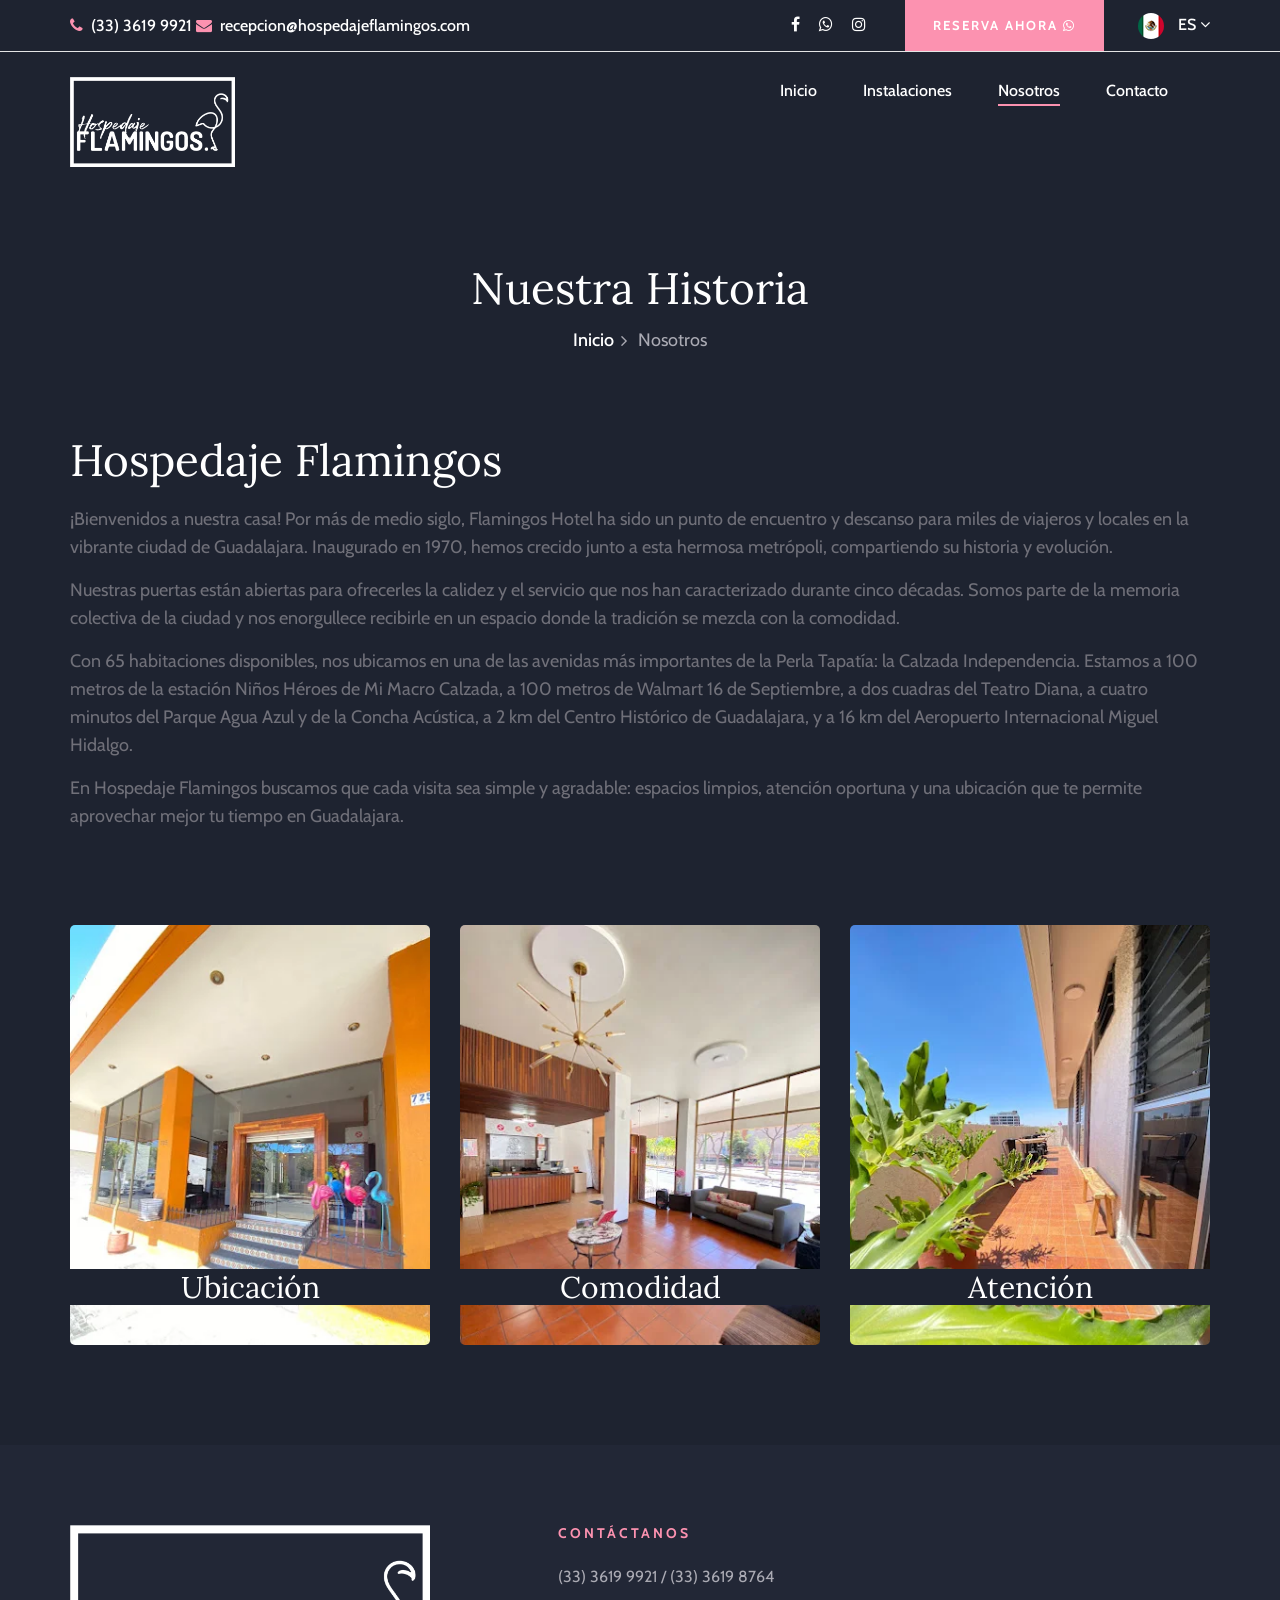
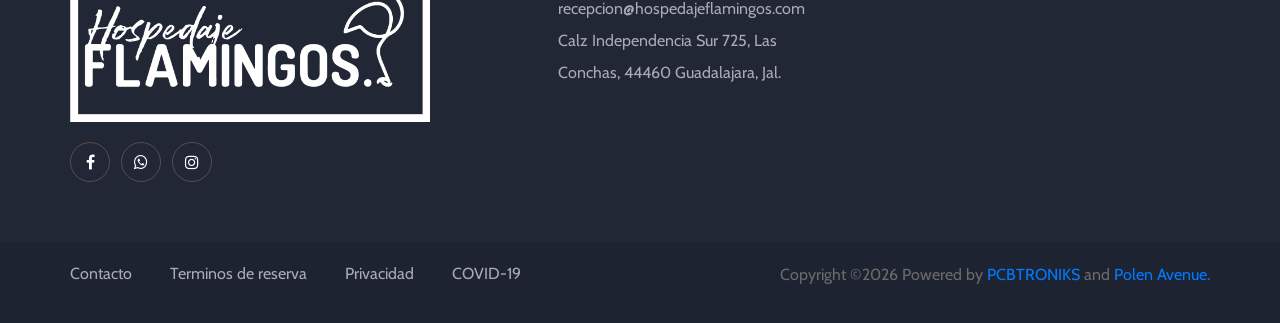
==== commit f2013c9a: "ADD\ New hotel information" ====
--- a/about-us.html
+++ b/about-us.html
@@ -41,7 +41,7 @@
     <link rel="stylesheet" href="css/jquery-ui.min.css" type="text/css">
     <link rel="stylesheet" href="css/magnific-popup.css" type="text/css">
     <link rel="stylesheet" href="css/slicknav.min.css" type="text/css">
-    <link rel="stylesheet" href="css/style.css?v=4" type="text/css">
+    <link rel="stylesheet" href="css/style.css?v=6" type="text/css">
 </head>
 
 <body style="background-color: #1e2330; color: white;">
@@ -69,28 +69,20 @@
                     </ul>
                 </div>
             </div>
-            <a href="https://api.whatsapp.com/send?phone=+5213330370522&text=Hola%20tengo%20inter%C3%A9s%20en%20reservar%20una%20habitaci%C3%B3n,%20me%20podr%C3%ADan%20dar%20m%C3%A1s%20informaci%C3%B3n?" class="bk-btn">Reserva <i class="fa fa-whatsapp"></i></a>
+            <a href="https://flamingos.pcbtroniks.com/direct-booking" class="bk-btn">Reserva Ahora
         </div>
         <nav class="mainmenu mobile-menu">
             <ul>
                 <li><a href="./index.html">Inicio</a></li>
-                <li><a href="./rooms.html">Instalaciones</a>
-                    <ul class="dropdown">
-                        <li><a href="./rooms-mtz.html">Habitaciones</a></li>
-                        <li><a href="./rooms-hall.html">Salones</a></li>
-                        <li><a href="./rooms-restaurante.html">Restaurante/Bar</a></li>
-                    </ul>
-                </li>
+                <li><a href="./rooms.html">Instalaciones</a></li>
                 <li class="active"><a href="./about-us.html">Nosotros</a></li>
-                <li><a href="./visitgdl.html">Visita Guadalajara</a></li>
                 <li><a href="./contact.html">Contacto</a></li>
-                <li><a href="./invoice.html">Facturación</a></li>
             </ul>
         </nav>
         <div id="mobile-menu-wrap"></div>
         <div class="top-social">
           <a href="https://www.facebook.com/flamingoshospedaje/" target="_blank"><i class="fa fa-facebook"></i></a>
-          <a href="https://api.whatsapp.com/send?phone=+5213336199921&text=Hola%20tengo%20inter%C3%A9s%20en%20reservar%20una%20habitaci%C3%B3n,%20me%20podr%C3%ADan%20dar%20m%C3%A1s%20informaci%C3%B3n?" target="_blank">
+          <a href="https://api.whatsapp.com/send?phone=5233183602711&text=Me%20interesa%20saber%20m%C3%A1s%20acerca%20del%20hotel." target="_blank">
             <i class="fa fa-whatsapp"></i></a>
           <a href="https://www.instagram.com/flamingoshospedaje/" target="_blank"><i class="fa fa-instagram"></i></a>
         </div>
@@ -116,11 +108,11 @@
                         <div class="tn-right">
                           <div class="top-social">
                             <a href="https://www.facebook.com/flamingoshospedaje/" target="_blank"><i class="fa fa-facebook"></i></a>
-                            <a href="https://api.whatsapp.com/send?phone=+5213336199921&text=Hola%20tengo%20inter%C3%A9s%20en%20reservar%20una%20habitaci%C3%B3n,%20me%20podr%C3%ADan%20dar%20m%C3%A1s%20informaci%C3%B3n?" target="_blank">
+                            <a href="https://api.whatsapp.com/send?phone=+523318360271&text=Hola%20tengo%20inter%C3%A9s%20en%20reservar%20una%20habitaci%C3%B3n,%20me%20podr%C3%ADan%20dar%20m%C3%A1s%20informaci%C3%B3n?" target="_blank">
                               <i class="fa fa-whatsapp"></i></a>
                             <a href="https://www.instagram.com/flamingoshospedaje/" target="_blank"><i class="fa fa-instagram"></i></a>
                           </div>
-                            <a href="https://api.whatsapp.com/send?phone=+5213330370522&text=Hola%20tengo%20inter%C3%A9s%20en%20reservar%20una%20habitaci%C3%B3n,%20me%20podr%C3%ADan%20dar%20m%C3%A1s%20informaci%C3%B3n?" class="bk-btn">Reserva Ahora <i class="fa fa-whatsapp"></i></a>
+                            <a href="https://flamingos.pcbtroniks.com/direct-booking" class="bk-btn">Reserva Ahora <i class="fa fa-whatsapp"></i></a>
                             <div class="language-option">
                                 <img src="img/flag-mx.png" alt="hotel-mexicano-lujoso">
                                 <span>ES <i class="fa fa-angle-down"></i></span>
@@ -190,14 +182,25 @@
                     <div class="ap-title">
                       <h2>Hospedaje Flamingos</h2>
 
-                          <p>Hospedaje Flamingos es una alternativa práctica para quienes visitan Guadalajara y desean descansar en una zona céntrica, con acceso rápido a los principales puntos de la ciudad. Nuestro objetivo es ofrecer una estancia cómoda, funcional y con trato cercano para viajeros de trabajo, parejas y familias.</p>
+                          <p>¡Bienvenidos a nuestra casa! Por más de medio siglo, Flamingos Hotel 
+                                ha sido un punto de encuentro y descanso para miles de viajeros y locales en 
+                                la vibrante ciudad de Guadalajara. Inaugurado en 1970, hemos crecido junto 
+                                a esta hermosa metrópoli, compartiendo su historia y evolución. </p>
 
                             <p>
-                              Nos encontramos a unas cuadras de la Catedral de Guadalajara y cerca del Centro Histórico, lo que facilita recorrer la ciudad, atender compromisos o disfrutar de sus atractivos con mayor comodidad.
+                              Nuestras puertas están abiertas para ofrecerles la calidez y el servicio que nos 
+                                han caracterizado durante cinco décadas. Somos parte de la memoria 
+                                colectiva de la ciudad y nos enorgullece recibirle en un espacio donde la 
+                                tradición se mezcla con la comodidad.  
                             </p>
 
                             <p>
-                              Contamos con habitaciones sencillas, dobles y familiares, pensadas para distintas necesidades de hospedaje. Además, ofrecemos servicio de recepción, wifi, resguardo de equipaje y restaurante, para que tu estancia sea más cómoda desde tu llegada.
+                              Con 65 habitaciones disponibles, nos ubicamos en una de las avenidas más 
+                            importantes de la Perla Tapatía: la Calzada Independencia. Estamos a 100 
+metros de la estación Niños Héroes de Mi Macro Calzada, a 100 metros de 
+Walmart 16 de Septiembre, a dos cuadras del Teatro Diana, a cuatro minutos 
+del Parque Agua Azul y de la Concha Acústica, a 2 km del Centro Histórico de 
+Guadalajara, y a 16 km del Aeropuerto Internacional Miguel Hidalgo. 
                             </p>
 
                             <p>
@@ -320,7 +323,7 @@
                             <!-- <p>We inspire and reach millions of travelers<br /> across 90 local websites</p> -->
                             <div class="fa-social">
                                 <a href="https://www.facebook.com/flamingoshospedaje/" target="_blank"><i class="fa fa-facebook"></i></a>
-                                <a href="https://api.whatsapp.com/send?phone=+5213336199921&text=Hola%20tengo%20inter%C3%A9s%20en%20reservar%20una%20habitaci%C3%B3n,%20me%20podr%C3%ADan%20dar%20m%C3%A1s%20informaci%C3%B3n?" target="_blank">
+                                <a href="https://api.whatsapp.com/send?phone=5233183602711&text=Me%20interesa%20saber%20m%C3%A1s%20acerca%20del%20hotel." target="_blank">
                                   <i class="fa fa-whatsapp"></i></a>
                                 <a href="https://www.instagram.com/flamingoshospedaje/" target="_blank"><i class="fa fa-instagram"></i></a>
                             </div>
--- a/css/flaticon.css
+++ b/css/flaticon.css
@@ -0,0 +1,83 @@
+	/*
+  	Flaticon icon font: Flaticon
+  	Creation date: 25/01/2019 11:32
+  	*/
+
+@font-face {
+  font-family: "Flaticon";
+  src: url("../fonts/Flaticon.eot");
+  src: url("../fonts/Flaticon.eot?#iefix") format("embedded-opentype"),
+       url("../fonts/Flaticon.woff") format("woff"),
+       url("../fonts/Flaticon.ttf") format("truetype"),
+       url("../fonts/Flaticon.svg#Flaticon") format("svg");
+  font-weight: normal;
+  font-style: normal;
+}
+
+@media screen and (-webkit-min-device-pixel-ratio:0) {
+  @font-face {
+    font-family: "Flaticon";
+    src: url("../fonts/Flaticon.svg#Flaticon") format("svg");
+  }
+}
+
+[class^="flaticon-"]:before, [class*=" flaticon-"]:before,
+[class^="flaticon-"]:after, [class*=" flaticon-"]:after {   
+  font-family: Flaticon;
+  font-size: 50px;
+  font-style: normal;
+  margin-left: 0;
+}
+
+.flaticon-001-luggage:before { content: "\f100"; }
+.flaticon-002-breakfast:before { content: "\f101"; }
+.flaticon-003-air-conditioner:before { content: "\f102"; }
+.flaticon-004-fridge:before { content: "\f103"; }
+.flaticon-005-tea:before { content: "\f104"; }
+.flaticon-006-dumbbell:before { content: "\f105"; }
+.flaticon-007-swimming-pool:before { content: "\f106"; }
+.flaticon-008-heater:before { content: "\f107"; }
+.flaticon-009-cctv:before { content: "\f108"; }
+.flaticon-010-newspaper:before { content: "\f109"; }
+.flaticon-011-no-smoking:before { content: "\f10a"; }
+.flaticon-012-cocktail:before { content: "\f10b"; }
+.flaticon-013-safety-box:before { content: "\f10c"; }
+.flaticon-014-ring-bell:before { content: "\f10d"; }
+.flaticon-015-door-hanger:before { content: "\f10e"; }
+.flaticon-016-washing-machine:before { content: "\f10f"; }
+.flaticon-017-sunbed:before { content: "\f110"; }
+.flaticon-018-iron:before { content: "\f111"; }
+.flaticon-019-television:before { content: "\f112"; }
+.flaticon-020-telephone:before { content: "\f113"; }
+.flaticon-021-flip-flops:before { content: "\f114"; }
+.flaticon-022-clock:before { content: "\f115"; }
+.flaticon-023-hair-dryer:before { content: "\f116"; }
+.flaticon-024-towel:before { content: "\f117"; }
+.flaticon-025-pillow:before { content: "\f118"; }
+.flaticon-026-bed:before { content: "\f119"; }
+.flaticon-027-mirror:before { content: "\f11a"; }
+.flaticon-028-vacuum-cleaner:before { content: "\f11b"; }
+.flaticon-029-wifi:before { content: "\f11c"; }
+.flaticon-030-bathtub:before { content: "\f11d"; }
+.flaticon-031-elevator:before { content: "\f11e"; }
+.flaticon-032-armchair:before { content: "\f11f"; }
+.flaticon-033-dinner:before { content: "\f120"; }
+.flaticon-034-camera:before { content: "\f121"; }
+.flaticon-035-eight-ball:before { content: "\f122"; }
+.flaticon-036-parking:before { content: "\f123"; }
+.flaticon-037-sink:before { content: "\f124"; }
+.flaticon-038-five-stars:before { content: "\f125"; }
+.flaticon-039-three-stars:before { content: "\f126"; }
+.flaticon-040-key-card:before { content: "\f127"; }
+.flaticon-041-lamp:before { content: "\f128"; }
+.flaticon-042-menu:before { content: "\f129"; }
+.flaticon-043-room-service:before { content: "\f12a"; }
+.flaticon-044-clock-1:before { content: "\f12b"; }
+.flaticon-045-door:before { content: "\f12c"; }
+.flaticon-046-toothbrush:before { content: "\f12d"; }
+.flaticon-047-calendar:before { content: "\f12e"; }
+.flaticon-048-door-handle:before { content: "\f12f"; }
+.flaticon-049-power-socket:before { content: "\f130"; }
+.flaticon-050-bellboy:before { content: "\f131"; }
+.flaticon-051-laundry:before { content: "\f10f"; }
+.flaticon-052-transport:before { content: "\f100"; }
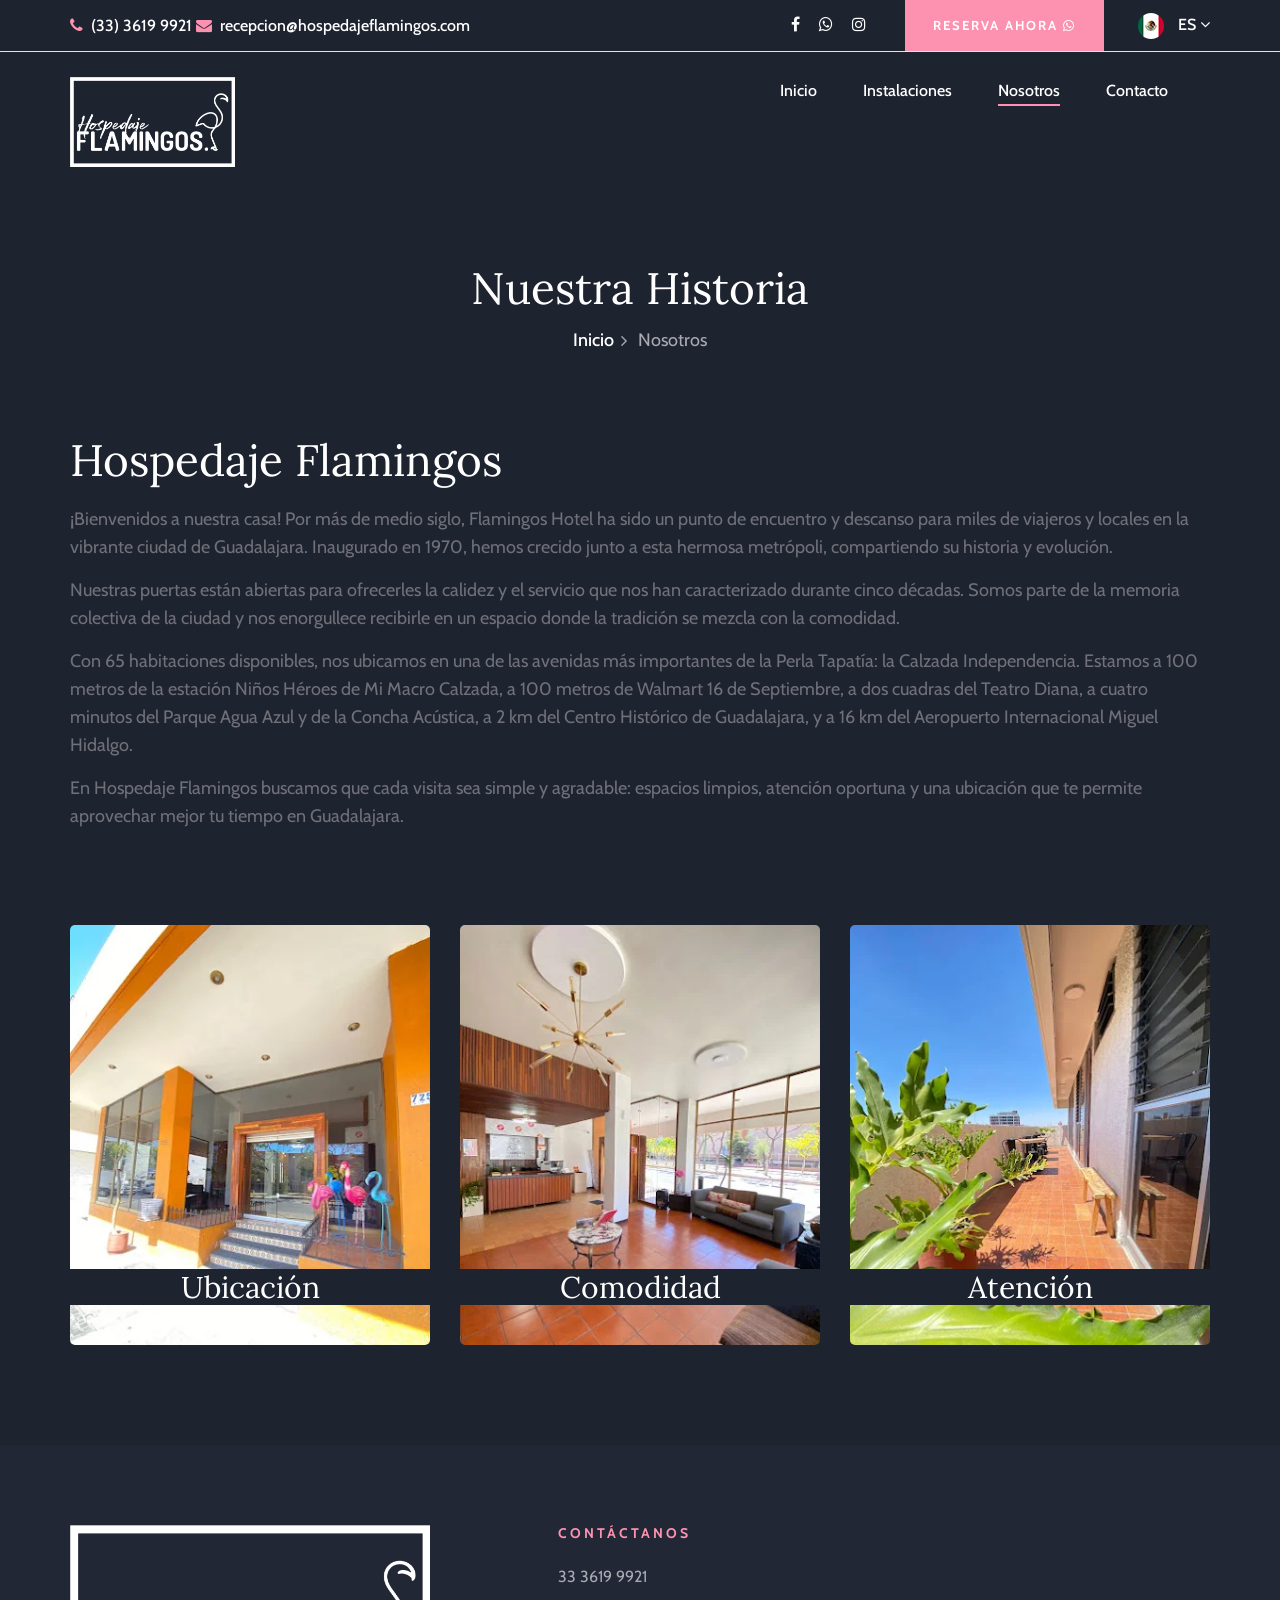
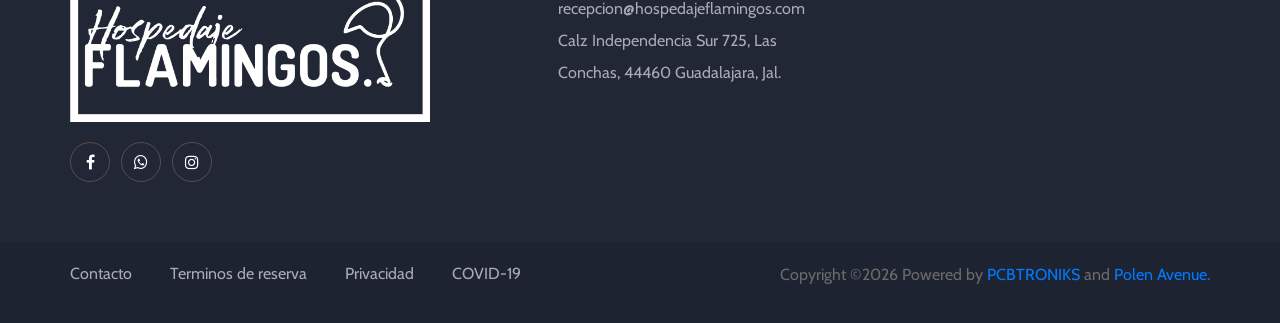
==== commit 7b012125: "Add\ Replace footer long list numbers and dropdown to desktop menu" ====
--- a/about-us.html
+++ b/about-us.html
@@ -82,7 +82,7 @@
         <div id="mobile-menu-wrap"></div>
         <div class="top-social">
           <a href="https://www.facebook.com/flamingoshospedaje/" target="_blank"><i class="fa fa-facebook"></i></a>
-          <a href="https://api.whatsapp.com/send?phone=5233183602711&text=Me%20interesa%20saber%20m%C3%A1s%20acerca%20del%20hotel." target="_blank">
+          <a href="https://api.whatsapp.com/send?phone=523318360271&text=Me%20interesa%20saber%20m%C3%A1s%20acerca%20del%20hotel." target="_blank">
             <i class="fa fa-whatsapp"></i></a>
           <a href="https://www.instagram.com/flamingoshospedaje/" target="_blank"><i class="fa fa-instagram"></i></a>
         </div>
@@ -142,7 +142,12 @@
                             <nav class="mainmenu">
                                 <ul>
                                     <li><a href="./index.html">Inicio</a></li>
-                                    <li><a href="./rooms.html">Instalaciones</a></li>
+                                                                        <li><a href="javascript:void(0)">Instalaciones</a>
+                                        <ul class="dropdown">
+                                            <li><a href="./rooms.html">Mis Habitaciones</a></li>
+                                            <li><a href="./index.html#restaurante">Restaurante</a></li>
+                                        </ul>
+                                    </li>
                                     <li class="active"><a href="./about-us.html">Nosotros</a></li>
                                     <li><a href="./contact.html">Contacto</a></li>
                                 </ul>
@@ -323,7 +328,7 @@
                             <!-- <p>We inspire and reach millions of travelers<br /> across 90 local websites</p> -->
                             <div class="fa-social">
                                 <a href="https://www.facebook.com/flamingoshospedaje/" target="_blank"><i class="fa fa-facebook"></i></a>
-                                <a href="https://api.whatsapp.com/send?phone=5233183602711&text=Me%20interesa%20saber%20m%C3%A1s%20acerca%20del%20hotel." target="_blank">
+                                <a href="https://api.whatsapp.com/send?phone=523318360271&text=Me%20interesa%20saber%20m%C3%A1s%20acerca%20del%20hotel." target="_blank">
                                   <i class="fa fa-whatsapp"></i></a>
                                 <a href="https://www.instagram.com/flamingoshospedaje/" target="_blank"><i class="fa fa-instagram"></i></a>
                             </div>
@@ -333,7 +338,7 @@
                         <div class="ft-contact">
                             <h6>Contáctanos</h6>
                             <ul>
-                                <li>(33) 3619 9921 / (33) 3619 8764</li>
+                                <li>33 3619 9921</li>
                                 <li>recepcion@hospedajeflamingos.com</li>
                                 <li>Calz Independencia Sur 725, Las Conchas, 44460 Guadalajara, Jal.</li>
                             </ul>
--- a/css/style.css
+++ b/css/style.css
@@ -478,7 +478,7 @@
 }
 .menu-item .nav-menu .mainmenu li .dropdown li a {
 	font-size: 16px;
-	color: white !important;
+	color: #1e2330 !important;
 	display: block;
 	text-align: left;
 	padding: 8px 15px;
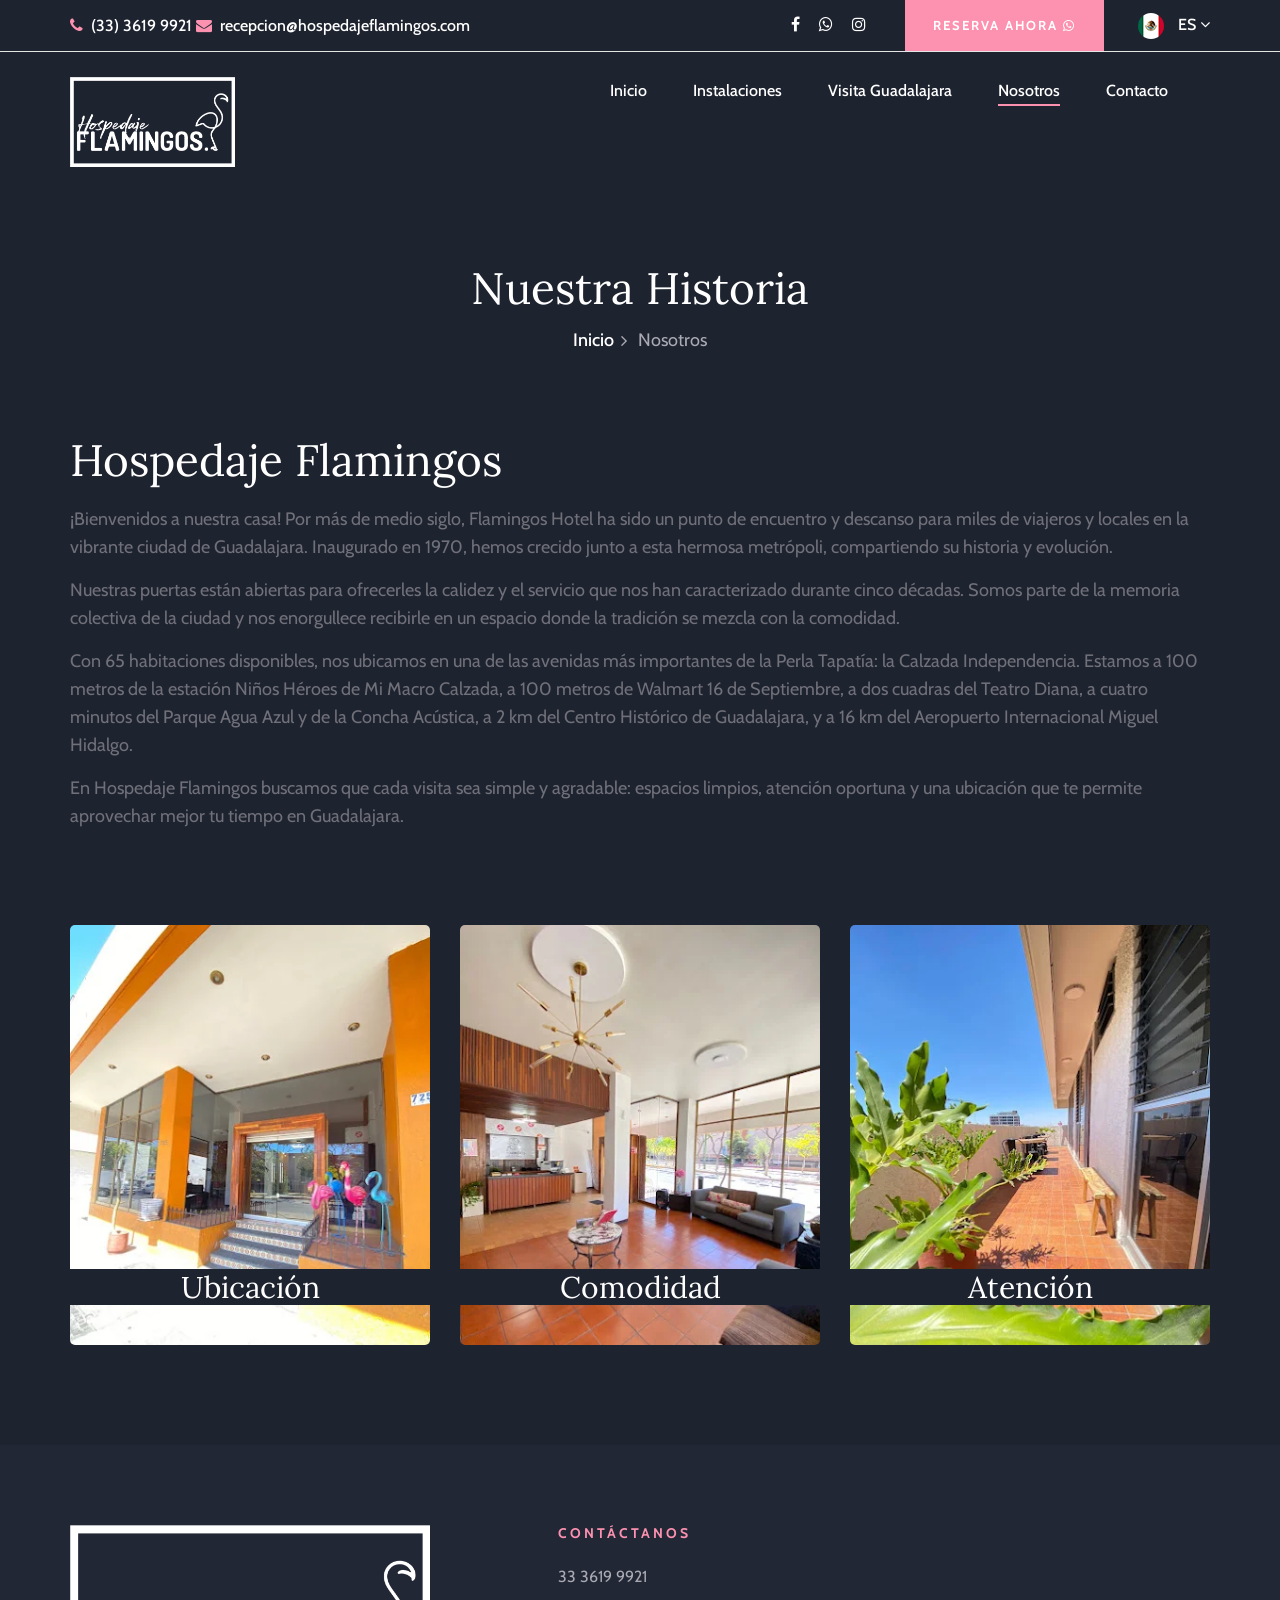
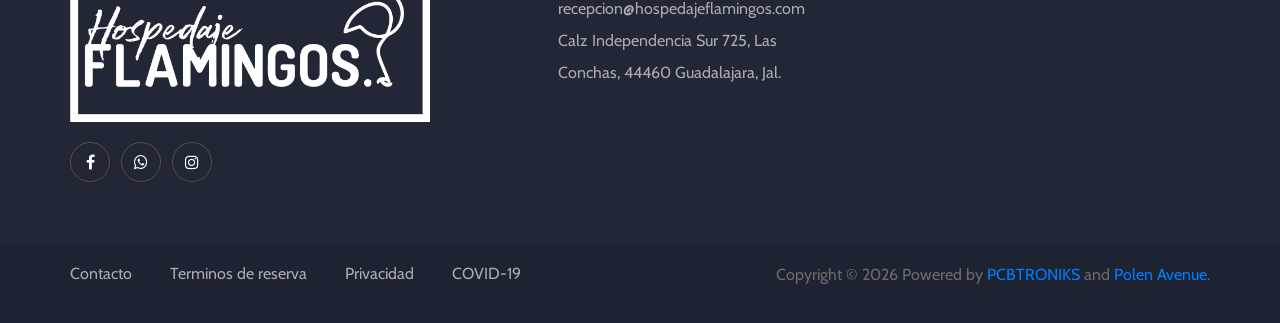
==== commit 6be6bed6: "WO\ Site points" ====
--- a/about-us.html
+++ b/about-us.html
@@ -3,8 +3,10 @@
 
 <head>
     <meta charset="UTF-8">
-    <meta name="description" content="Hospedaje Flamingos en Guadalajara: habitaciones cómodas, ubicación céntrica y atención para una estancia práctica y agradable.">
-    <meta name="keywords" content="Hospedaje Flamingos, Guadalajara, hotel en Guadalajara, centro, habitaciones, wifi, restaurante, recepción 24 horas">
+    <meta name="description"
+        content="Hospedaje Flamingos en Guadalajara: habitaciones cómodas, ubicación céntrica y atención para una estancia práctica y agradable.">
+    <meta name="keywords"
+        content="Hospedaje Flamingos, Guadalajara, hotel en Guadalajara, centro, habitaciones, wifi, restaurante, recepción 24 horas">
     <meta name="viewport" content="width=device-width, initial-scale=1.0">
     <meta http-equiv="X-UA-Compatible" content="ie=edge">
     <title>Hospedaje Flamingos - Hotel en Guadalajara</title>
@@ -22,7 +24,7 @@
     <link rel="apple-touch-icon" sizes="144x144" href="img/apple-icon-144x144.png">
     <link rel="apple-touch-icon" sizes="152x152" href="img/apple-icon-152x152.png">
     <link rel="apple-touch-icon" sizes="180x180" href="img/apple-icon-180x180.png">
-    <link rel="icon" type="image/png" sizes="192x192"  href="img/android-icon-192x192.png">
+    <link rel="icon" type="image/png" sizes="192x192" href="img/android-icon-192x192.png">
     <link rel="icon" type="image/png" sizes="32x32" href="img/favicon-32x32.png">
     <link rel="icon" type="image/png" sizes="96x96" href="img/favicon-96x96.png">
     <link rel="icon" type="image/png" sizes="16x16" href="img/favicon-16x16.png">
@@ -81,10 +83,11 @@
         </nav>
         <div id="mobile-menu-wrap"></div>
         <div class="top-social">
-          <a href="https://www.facebook.com/flamingoshospedaje/" target="_blank"><i class="fa fa-facebook"></i></a>
-          <a href="https://api.whatsapp.com/send?phone=523318360271&text=Me%20interesa%20saber%20m%C3%A1s%20acerca%20del%20hotel." target="_blank">
-            <i class="fa fa-whatsapp"></i></a>
-          <a href="https://www.instagram.com/flamingoshospedaje/" target="_blank"><i class="fa fa-instagram"></i></a>
+            <a href="https://www.facebook.com/flamingoshospedaje/" target="_blank"><i class="fa fa-facebook"></i></a>
+            <a href="https://api.whatsapp.com/send?phone=523318360271&text=Me%20interesa%20saber%20m%C3%A1s%20acerca%20del%20hotel."
+                target="_blank">
+                <i class="fa fa-whatsapp"></i></a>
+            <a href="https://www.instagram.com/flamingoshospedaje/" target="_blank"><i class="fa fa-instagram"></i></a>
         </div>
         <ul class="top-widget">
             <li><i class="fa fa-phone"></i> (33) 3619 9921</li>
@@ -100,19 +103,25 @@
                 <div class="row">
                     <div class="col-lg-6">
                         <ul class="tn-left">
-                            <a href="tel:3336199921"><li><i class="fa fa-phone"></i> (33) 3619 9921</li></a>
+                            <a href="tel:3336199921">
+                                <li><i class="fa fa-phone"></i> (33) 3619 9921</li>
+                            </a>
                             <li><i class="fa fa-envelope"></i> recepcion@hospedajeflamingos.com</li>
                         </ul>
                     </div>
                     <div class="col-lg-6">
                         <div class="tn-right">
-                          <div class="top-social">
-                            <a href="https://www.facebook.com/flamingoshospedaje/" target="_blank"><i class="fa fa-facebook"></i></a>
-                            <a href="https://api.whatsapp.com/send?phone=+523318360271&text=Hola%20tengo%20inter%C3%A9s%20en%20reservar%20una%20habitaci%C3%B3n,%20me%20podr%C3%ADan%20dar%20m%C3%A1s%20informaci%C3%B3n?" target="_blank">
-                              <i class="fa fa-whatsapp"></i></a>
-                            <a href="https://www.instagram.com/flamingoshospedaje/" target="_blank"><i class="fa fa-instagram"></i></a>
-                          </div>
-                            <a href="https://flamingos.pcbtroniks.com/direct-booking" class="bk-btn">Reserva Ahora <i class="fa fa-whatsapp"></i></a>
+                            <div class="top-social">
+                                <a href="https://www.facebook.com/flamingoshospedaje/" target="_blank"><i
+                                        class="fa fa-facebook"></i></a>
+                                <a href="https://api.whatsapp.com/send?phone=+523318360271&text=Hola%20tengo%20inter%C3%A9s%20en%20reservar%20una%20habitaci%C3%B3n,%20me%20podr%C3%ADan%20dar%20m%C3%A1s%20informaci%C3%B3n?"
+                                    target="_blank">
+                                    <i class="fa fa-whatsapp"></i></a>
+                                <a href="https://www.instagram.com/flamingoshospedaje/" target="_blank"><i
+                                        class="fa fa-instagram"></i></a>
+                            </div>
+                            <a href="https://flamingos.pcbtroniks.com/direct-booking" class="bk-btn">Reserva Ahora <i
+                                    class="fa fa-whatsapp"></i></a>
                             <div class="language-option">
                                 <img src="img/flag-mx.png" alt="hotel-mexicano-lujoso">
                                 <span>ES <i class="fa fa-angle-down"></i></span>
@@ -142,12 +151,14 @@
                             <nav class="mainmenu">
                                 <ul>
                                     <li><a href="./index.html">Inicio</a></li>
-                                                                        <li><a href="javascript:void(0)">Instalaciones</a>
+                                    <li><a href="javascript:void(0)">Instalaciones</a>
                                         <ul class="dropdown">
-                                            <li><a href="./rooms.html">Mis Habitaciones</a></li>
+                                            <li><a href="./rooms.html">Habitaciones</a></li>
+                                            <li><a href="./visita-gdl.html">Visita Guadalajara</a></li>
                                             <li><a href="./index.html#restaurante">Restaurante</a></li>
                                         </ul>
                                     </li>
+                                    <li><a href="./visita-gdl.html">Visita Guadalajara</a></li>
                                     <li class="active"><a href="./about-us.html">Nosotros</a></li>
                                     <li><a href="./contact.html">Contacto</a></li>
                                 </ul>
@@ -183,57 +194,62 @@
         <div class="container">
             <div class="about-page-text">
                 <div class="row">
-                  <div class="col">
-                    <div class="ap-title">
-                      <h2>Hospedaje Flamingos</h2>
-
-                          <p>¡Bienvenidos a nuestra casa! Por más de medio siglo, Flamingos Hotel 
-                                ha sido un punto de encuentro y descanso para miles de viajeros y locales en 
-                                la vibrante ciudad de Guadalajara. Inaugurado en 1970, hemos crecido junto 
+                    <div class="col">
+                        <div class="ap-title">
+                            <h2>Hospedaje Flamingos</h2>
+
+                            <p>¡Bienvenidos a nuestra casa! Por más de medio siglo, Flamingos Hotel
+                                ha sido un punto de encuentro y descanso para miles de viajeros y locales en
+                                la vibrante ciudad de Guadalajara. Inaugurado en 1970, hemos crecido junto
                                 a esta hermosa metrópoli, compartiendo su historia y evolución. </p>
 
                             <p>
-                              Nuestras puertas están abiertas para ofrecerles la calidez y el servicio que nos 
-                                han caracterizado durante cinco décadas. Somos parte de la memoria 
-                                colectiva de la ciudad y nos enorgullece recibirle en un espacio donde la 
-                                tradición se mezcla con la comodidad.  
+                                Nuestras puertas están abiertas para ofrecerles la calidez y el servicio que nos
+                                han caracterizado durante cinco décadas. Somos parte de la memoria
+                                colectiva de la ciudad y nos enorgullece recibirle en un espacio donde la
+                                tradición se mezcla con la comodidad.
                             </p>
 
                             <p>
-                              Con 65 habitaciones disponibles, nos ubicamos en una de las avenidas más 
-                            importantes de la Perla Tapatía: la Calzada Independencia. Estamos a 100 
-metros de la estación Niños Héroes de Mi Macro Calzada, a 100 metros de 
-Walmart 16 de Septiembre, a dos cuadras del Teatro Diana, a cuatro minutos 
-del Parque Agua Azul y de la Concha Acústica, a 2 km del Centro Histórico de 
-Guadalajara, y a 16 km del Aeropuerto Internacional Miguel Hidalgo. 
+                                Con 65 habitaciones disponibles, nos ubicamos en una de las avenidas más
+                                importantes de la Perla Tapatía: la Calzada Independencia. Estamos a 100
+                                metros de la estación Niños Héroes de Mi Macro Calzada, a 100 metros de
+                                Walmart 16 de Septiembre, a dos cuadras del Teatro Diana, a cuatro minutos
+                                del Parque Agua Azul y de la Concha Acústica, a 2 km del Centro Histórico de
+                                Guadalajara, y a 16 km del Aeropuerto Internacional Miguel Hidalgo.
                             </p>
 
                             <p>
-                              En Hospedaje Flamingos buscamos que cada visita sea simple y agradable: espacios limpios, atención oportuna y una ubicación que te permite aprovechar mejor tu tiempo en Guadalajara.
+                                En Hospedaje Flamingos buscamos que cada visita sea simple y agradable: espacios
+                                limpios, atención oportuna y una ubicación que te permite aprovechar mejor tu tiempo en
+                                Guadalajara.
                             </p>
 
-                      </div>
+                        </div>
                     </div>
                 </div>
             </div>
             <div class="about-page-services">
                 <div class="row">
                     <div class="col-md-4">
-                        <div class="ap-service-item set-bg" data-setbg="img/about/about-p1.webp" alt="hotel-comodo-en-guadalajara">
+                        <div class="ap-service-item set-bg" data-setbg="img/about/about-p1.webp"
+                            alt="hotel-comodo-en-guadalajara">
                             <div class="api-text">
                                 <h3 style="background-color: #1e2330;">Ubicación</h3>
                             </div>
                         </div>
                     </div>
                     <div class="col-md-4">
-                        <div class="ap-service-item set-bg" data-setbg="img/about/about-p2.webp" alt="hotel-lujoso-en-guadalajara">
+                        <div class="ap-service-item set-bg" data-setbg="img/about/about-p2.webp"
+                            alt="hotel-lujoso-en-guadalajara">
                             <div class="api-text">
                                 <h3 style="background-color: #1e2330;">Comodidad</h3>
                             </div>
                         </div>
                     </div>
                     <div class="col-md-4">
-                        <div class="ap-service-item set-bg" data-setbg="img/about/about-p3.webp" alt="hotel-silencioso-en-guadalajara">
+                        <div class="ap-service-item set-bg" data-setbg="img/about/about-p3.webp"
+                            alt="hotel-silencioso-en-guadalajara">
                             <div class="api-text">
                                 <h3 style="background-color: #1e2330;">Atención</h3>
                             </div>
@@ -275,24 +291,24 @@
             </div>
             <div class="row">
                 <div class="col-lg-6"> -->
-                    <!-- 576x279 -->
-                    <!-- <div class="gallery-item set-bg" data-setbg="img/gallery/gallery-1.jpg">
+    <!-- 576x279 -->
+    <!-- <div class="gallery-item set-bg" data-setbg="img/gallery/gallery-1.jpg">
                         <div class="gi-text">
                             <h3>Obra No. 1 $1000</h3>
                         </div>
                     </div>
                     <div class="row">
                         <div class="col-sm-6"> -->
-                            <!-- 279x279 -->
-                            <!-- <div class="gallery-item set-bg" data-setbg="img/gallery/gallery-3.jpg">
+    <!-- 279x279 -->
+    <!-- <div class="gallery-item set-bg" data-setbg="img/gallery/gallery-3.jpg">
                                 <div class="gi-text">
                                     <h3>Obra No. 2</h3>
                                 </div>
                             </div>
                         </div>
                         <div class="col-sm-6"> -->
-                            <!-- 279x279 -->
-                            <!-- <div class="gallery-item set-bg" data-setbg="img/gallery/gallery-4.jpg">
+    <!-- 279x279 -->
+    <!-- <div class="gallery-item set-bg" data-setbg="img/gallery/gallery-4.jpg">
                                 <div class="gi-text">
                                     <h3>Obra No. 3</h3>
                                 </div>
@@ -301,8 +317,8 @@
                     </div>
                 </div>
                 <div class="col-lg-6"> -->
-                    <!-- 576x576 -->
-                    <!-- <div class="gallery-item large-item set-bg" data-setbg="img/gallery/gallery-2.jpg">
+    <!-- 576x576 -->
+    <!-- <div class="gallery-item large-item set-bg" data-setbg="img/gallery/gallery-2.jpg">
                         <div class="gi-text">
                             <h3>Obra No. 4 $500</h3>
                         </div>
@@ -327,10 +343,13 @@
                             </div>
                             <!-- <p>We inspire and reach millions of travelers<br /> across 90 local websites</p> -->
                             <div class="fa-social">
-                                <a href="https://www.facebook.com/flamingoshospedaje/" target="_blank"><i class="fa fa-facebook"></i></a>
-                                <a href="https://api.whatsapp.com/send?phone=523318360271&text=Me%20interesa%20saber%20m%C3%A1s%20acerca%20del%20hotel." target="_blank">
-                                  <i class="fa fa-whatsapp"></i></a>
-                                <a href="https://www.instagram.com/flamingoshospedaje/" target="_blank"><i class="fa fa-instagram"></i></a>
+                                <a href="https://www.facebook.com/flamingoshospedaje/" target="_blank"><i
+                                        class="fa fa-facebook"></i></a>
+                                <a href="https://api.whatsapp.com/send?phone=523318360271&text=Me%20interesa%20saber%20m%C3%A1s%20acerca%20del%20hotel."
+                                    target="_blank">
+                                    <i class="fa fa-whatsapp"></i></a>
+                                <a href="https://www.instagram.com/flamingoshospedaje/" target="_blank"><i
+                                        class="fa fa-instagram"></i></a>
                             </div>
                         </div>
                     </div>
@@ -345,9 +364,10 @@
                         </div>
                     </div>
                     <div class="col-lg-3 offset-lg-1">
-                      <div id="cont_6c94ab2ad96cbf66a1eec0f091e3534b">
-                        <script type="text/javascript" async src="https://www.theweather.com/wid_loader/6c94ab2ad96cbf66a1eec0f091e3534b"></script>
-                      </div>
+                        <div id="cont_6c94ab2ad96cbf66a1eec0f091e3534b">
+                            <script type="text/javascript" async
+                                src="https://www.theweather.com/wid_loader/6c94ab2ad96cbf66a1eec0f091e3534b"></script>
+                        </div>
                         <!-- <div class="ft-newslatter">
                             <h6>New latest</h6>
                             <p>Get the latest updates and offers.</p>
@@ -372,11 +392,13 @@
                         </ul>
                     </div>
                     <div class="col-lg-5">
-                        <div class="co-text"><p>
-                          Copyright &copy;<script>document.write(new Date().getFullYear());</script>
-                          Powered by <a href="https://www.pcbtroniks.com/" target="_blank">PCBTRONIKS</a> and
-                          <a href="http://polenavenue.com/" target="_blank">Polen Avenue.</a>
-                        </p>
+                        <div class="co-text">
+                            <p>
+                                Copyright &copy;
+                                <script>document.write(new Date().getFullYear());</script>
+                                Powered by <a href="https://www.pcbtroniks.com/" target="_blank">PCBTRONIKS</a> and
+                                <a href="http://polenavenue.com/" target="_blank">Polen Avenue.</a>
+                            </p>
                         </div>
                     </div>
                 </div>
@@ -396,4 +418,4 @@
     <script src="js/main.js"></script>
 </body>
 
-</html>
+</html>
